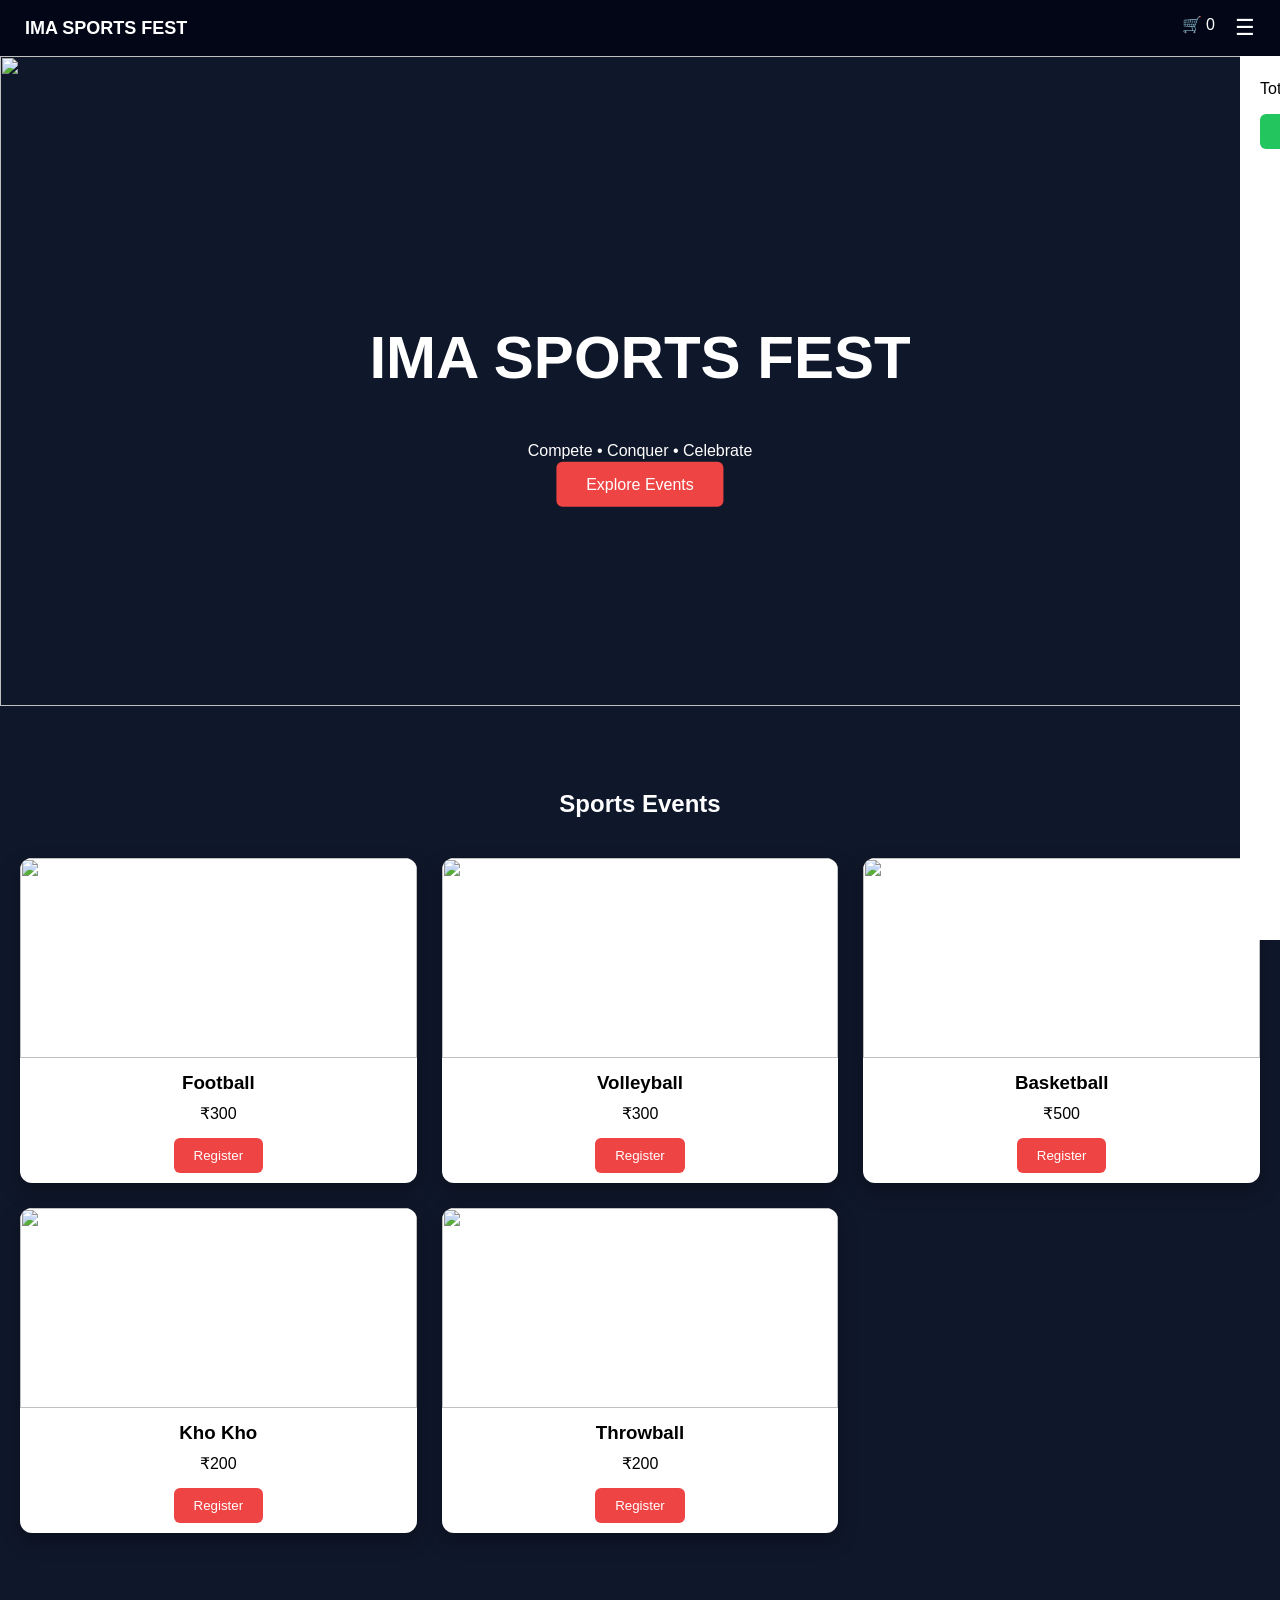
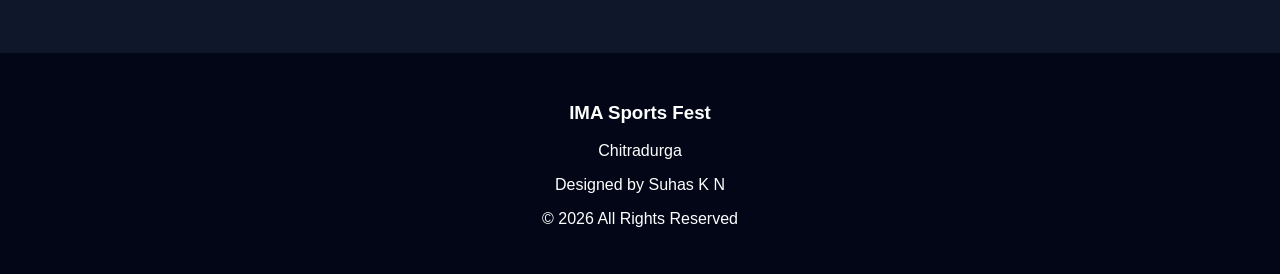
==== index.html @ e3b1edee "Update index.html" ====
<!DOCTYPE html>
<html lang="en">

<head>

<meta charset="UTF-8">
<meta name="viewport" content="width=device-width, initial-scale=1.0">

<title>IMA Sports Fest</title>

<link rel="stylesheet" href="style.css">

</head>

<body>

<!-- NAVBAR -->

<nav class="navbar">

<div class="logo">
IMA SPORTS FEST
</div>

<div class="nav-right">

<div class="cart" onclick="toggleCart()">
🛒 <span id="cart-count">0</span>
</div>

<div class="menu-btn" onclick="toggleMenu()">☰</div>

</div>

</nav>


<!-- MOBILE MENU -->

<div id="menu">

<a href="#">Home</a>
<a href="#events">Events</a>
<a href="#">Register</a>
<a href="#">Policies</a>

</div>


<!-- HERO SECTION -->

<section class="hero">

<img src="images/header.png">

<div class="hero-content">

<h1>IMA SPORTS FEST</h1>

<p>Compete • Conquer • Celebrate</p>

<a href="#events" class="hero-btn">Explore Events</a>

</div>

</section>


<!-- EVENTS SHOP -->

<section class="events" id="events">

<h2>Sports Events</h2>

<div class="event-grid">

<div class="card">

<img src="images/football.jpg">

<h3>Football</h3>

<p>₹300</p>

<button onclick="addToCart('Football',300)">Register</button>

</div>


<div class="card">

<img src="images/volleyball.jpg">

<h3>Volleyball</h3>

<p>₹300</p>

<button onclick="addToCart('Volleyball',300)">Register</button>

</div>


<div class="card">

<img src="images/basketball.jpg">

<h3>Basketball</h3>

<p>₹500</p>

<button onclick="addToCart('Basketball',500)">Register</button>

</div>


<div class="card">

<img src="images/khokho.jpg">

<h3>Kho Kho</h3>

<p>₹200</p>

<button onclick="addToCart('Kho Kho',200)">Register</button>

</div>


<div class="card">

<img src="images/throwball.jpg">

<h3>Throwball</h3>

<p>₹200</p>

<button onclick="addToCart('Throwball',200)">Register</button>

</div>

</div>

</section>



<!-- CART PANEL -->

<div id="cart-panel">

<h3>Your Registrations</h3>

<ul id="cart-items"></ul>

<p>Total: ₹<span id="total">0</span></p>

<button class="checkout">Proceed to Checkout</button>

</div>



<!-- FOOTER -->

<footer>

<h3>IMA Sports Fest</h3>

<p>Chitradurga</p>

<p>Designed by Suhas K N</p>

<p>© 2026 All Rights Reserved</p>

</footer>


<script src="script.js"></script>

</body>

</html>
---- style.css ----
body{
margin:0;
font-family:Arial;
background:#0f172a;
color:white;
}


/* NAVBAR */

.navbar{
display:flex;
justify-content:space-between;
align-items:center;
padding:15px 25px;
background:#020617;
position:sticky;
top:0;
z-index:1000;
}

.logo{
font-weight:bold;
font-size:18px;
}

.nav-right{
display:flex;
gap:20px;
}

.cart{
cursor:pointer;
}

.menu-btn{
cursor:pointer;
font-size:22px;
}



/* MENU */

#menu{
display:none;
flex-direction:column;
background:#020617;
}

#menu a{
padding:15px;
text-decoration:none;
color:white;
border-bottom:1px solid #1e293b;
}



/* HERO */

.hero{
position:relative;
text-align:center;
}

.hero img{
width:100%;
height:650px;
object-fit:cover;
}

.hero-content{
position:absolute;
top:50%;
left:50%;
transform:translate(-50%,-50%);
}

.hero-content h1{
font-size:60px;
}

.hero-btn{
background:#ef4444;
padding:14px 30px;
border-radius:6px;
color:white;
text-decoration:none;
}



/* EVENTS */

.events{
padding:60px 20px;
text-align:center;
}

.event-grid{
display:grid;
grid-template-columns:1fr;
gap:25px;
margin-top:40px;
}


/* CARD */

.card{
background:white;
color:black;
border-radius:12px;
overflow:hidden;
box-shadow:0 8px 20px rgba(0,0,0,0.3);
transition:0.3s;
}

.card:hover{
transform:scale(1.05);
}

.card img{
width:100%;
height:200px;
object-fit:cover;
}

.card h3{
margin:10px;
}

.card p{
margin:5px;
}

.card button{
margin:10px;
padding:10px 20px;
border:none;
background:#ef4444;
color:white;
border-radius:6px;
cursor:pointer;
}



/* CART PANEL */

#cart-panel{
position:fixed;
right:-300px;
top:0;
width:300px;
height:100%;
background:white;
color:black;
padding:20px;
transition:0.4s;
overflow:auto;
}

.checkout{
background:#22c55e;
border:none;
padding:10px;
width:100%;
color:white;
border-radius:6px;
}



/* FOOTER */

footer{
background:#020617;
padding:30px;
text-align:center;
margin-top:60px;
}



/* DESKTOP */

@media(min-width:768px){

.event-grid{
grid-template-columns:repeat(3,1fr);
}

}
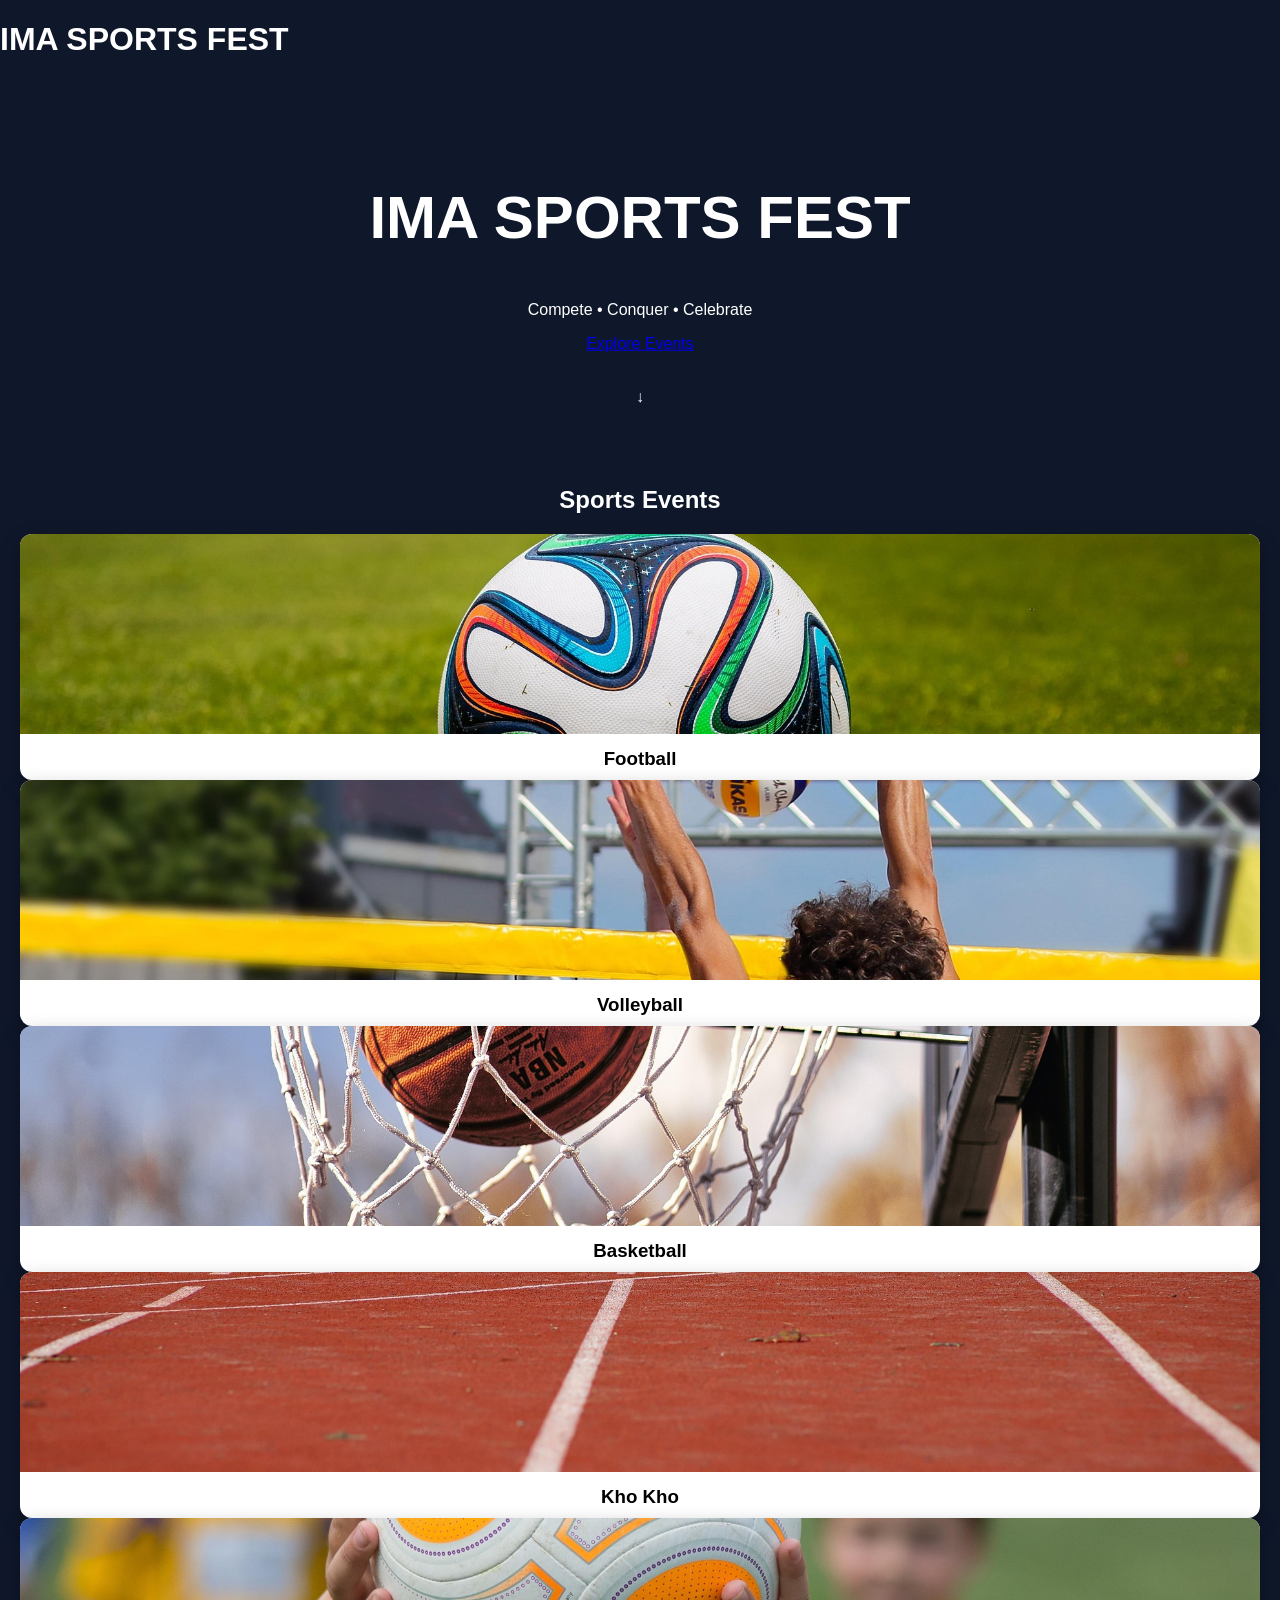
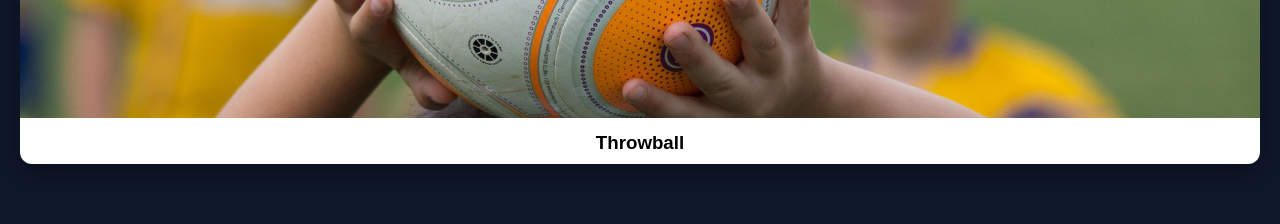
==== commit 00eaf1fd: "Update index.html" ====
--- a/index.html
+++ b/index.html
@@ -10,171 +10,97 @@
 
 <link rel="stylesheet" href="style.css">
 
+<link href="https://fonts.googleapis.com/css2?family=Poppins:wght@300;600;800&display=swap" rel="stylesheet">
+
 </head>
 
 <body>
 
-<!-- NAVBAR -->
+<!-- INTRO SCREEN -->
 
-<nav class="navbar">
-
-<div class="logo">
-IMA SPORTS FEST
+<div id="intro">
+<h1 class="intro-title">IMA SPORTS FEST</h1>
 </div>
 
-<div class="nav-right">
-
-<div class="cart" onclick="toggleCart()">
-🛒 <span id="cart-count">0</span>
-</div>
-
-<div class="menu-btn" onclick="toggleMenu()">☰</div>
-
-</div>
-
-</nav>
-
-
-<!-- MOBILE MENU -->
-
-<div id="menu">
-
-<a href="#">Home</a>
-<a href="#events">Events</a>
-<a href="#">Register</a>
-<a href="#">Policies</a>
-
-</div>
 
 
 <!-- HERO SECTION -->
 
 <section class="hero">
 
-<img src="images/header.png">
+<video autoplay muted loop class="video-bg">
+<source src="hero.MP4" type="video/mp4">
+</video>
+
+<div class="overlay"></div>
+
+<canvas id="particles"></canvas>
+
+
+
+<!-- HERO CONTENT -->
 
 <div class="hero-content">
 
-<h1>IMA SPORTS FEST</h1>
+<div class="glass">
 
-<p>Compete • Conquer • Celebrate</p>
+<h1 class="title spotlight-text">IMA SPORTS FEST</h1>
 
-<a href="#events" class="hero-btn">Explore Events</a>
+<p class="tagline">
+Compete • Conquer • Celebrate
+</p>
+
+<a href="#events" class="btn">
+Explore Events
+</a>
 
 </div>
+
+</div>
+
+<div class="scroll">↓</div>
 
 </section>
 
 
-<!-- EVENTS SHOP -->
 
-<section class="events" id="events">
+<!-- EVENTS -->
+
+<section id="events" class="events">
 
 <h2>Sports Events</h2>
 
-<div class="event-grid">
+<div class="cards">
 
 <div class="card">
-
-<img src="images/football.jpg">
-
+<img src="football.jpg">
 <h3>Football</h3>
-
-<p>₹300</p>
-
-<button onclick="addToCart('Football',300)">Register</button>
-
 </div>
 
+<div class="card">
+<img src="volleyball.jpg">
+<h3>Volleyball</h3>
+</div>
 
 <div class="card">
-
-<img src="images/volleyball.jpg">
-
-<h3>Volleyball</h3>
-
-<p>₹300</p>
-
-<button onclick="addToCart('Volleyball',300)">Register</button>
-
+<img src="basketball.jpg">
+<h3>Basketball</h3>
 </div>
 
+<div class="card">
+<img src="kho-kho.jpg">
+<h3>Kho Kho</h3>
+</div>
 
 <div class="card">
-
-<img src="images/basketball.jpg">
-
-<h3>Basketball</h3>
-
-<p>₹500</p>
-
-<button onclick="addToCart('Basketball',500)">Register</button>
-
-</div>
-
-
-<div class="card">
-
-<img src="images/khokho.jpg">
-
-<h3>Kho Kho</h3>
-
-<p>₹200</p>
-
-<button onclick="addToCart('Kho Kho',200)">Register</button>
-
-</div>
-
-
-<div class="card">
-
-<img src="images/throwball.jpg">
-
+<img src="throwball.jpg">
 <h3>Throwball</h3>
-
-<p>₹200</p>
-
-<button onclick="addToCart('Throwball',200)">Register</button>
-
 </div>
 
 </div>
 
 </section>
 
-
-
-<!-- CART PANEL -->
-
-<div id="cart-panel">
-
-<h3>Your Registrations</h3>
-
-<ul id="cart-items"></ul>
-
-<p>Total: ₹<span id="total">0</span></p>
-
-<button class="checkout">Proceed to Checkout</button>
-
-</div>
-
-
-
-<!-- FOOTER -->
-
-<footer>
-
-<h3>IMA Sports Fest</h3>
-
-<p>Chitradurga</p>
-
-<p>Designed by Suhas K N</p>
-
-<p>© 2026 All Rights Reserved</p>
-
-</footer>
-
-
 <script src="script.js"></script>
 
 </body>
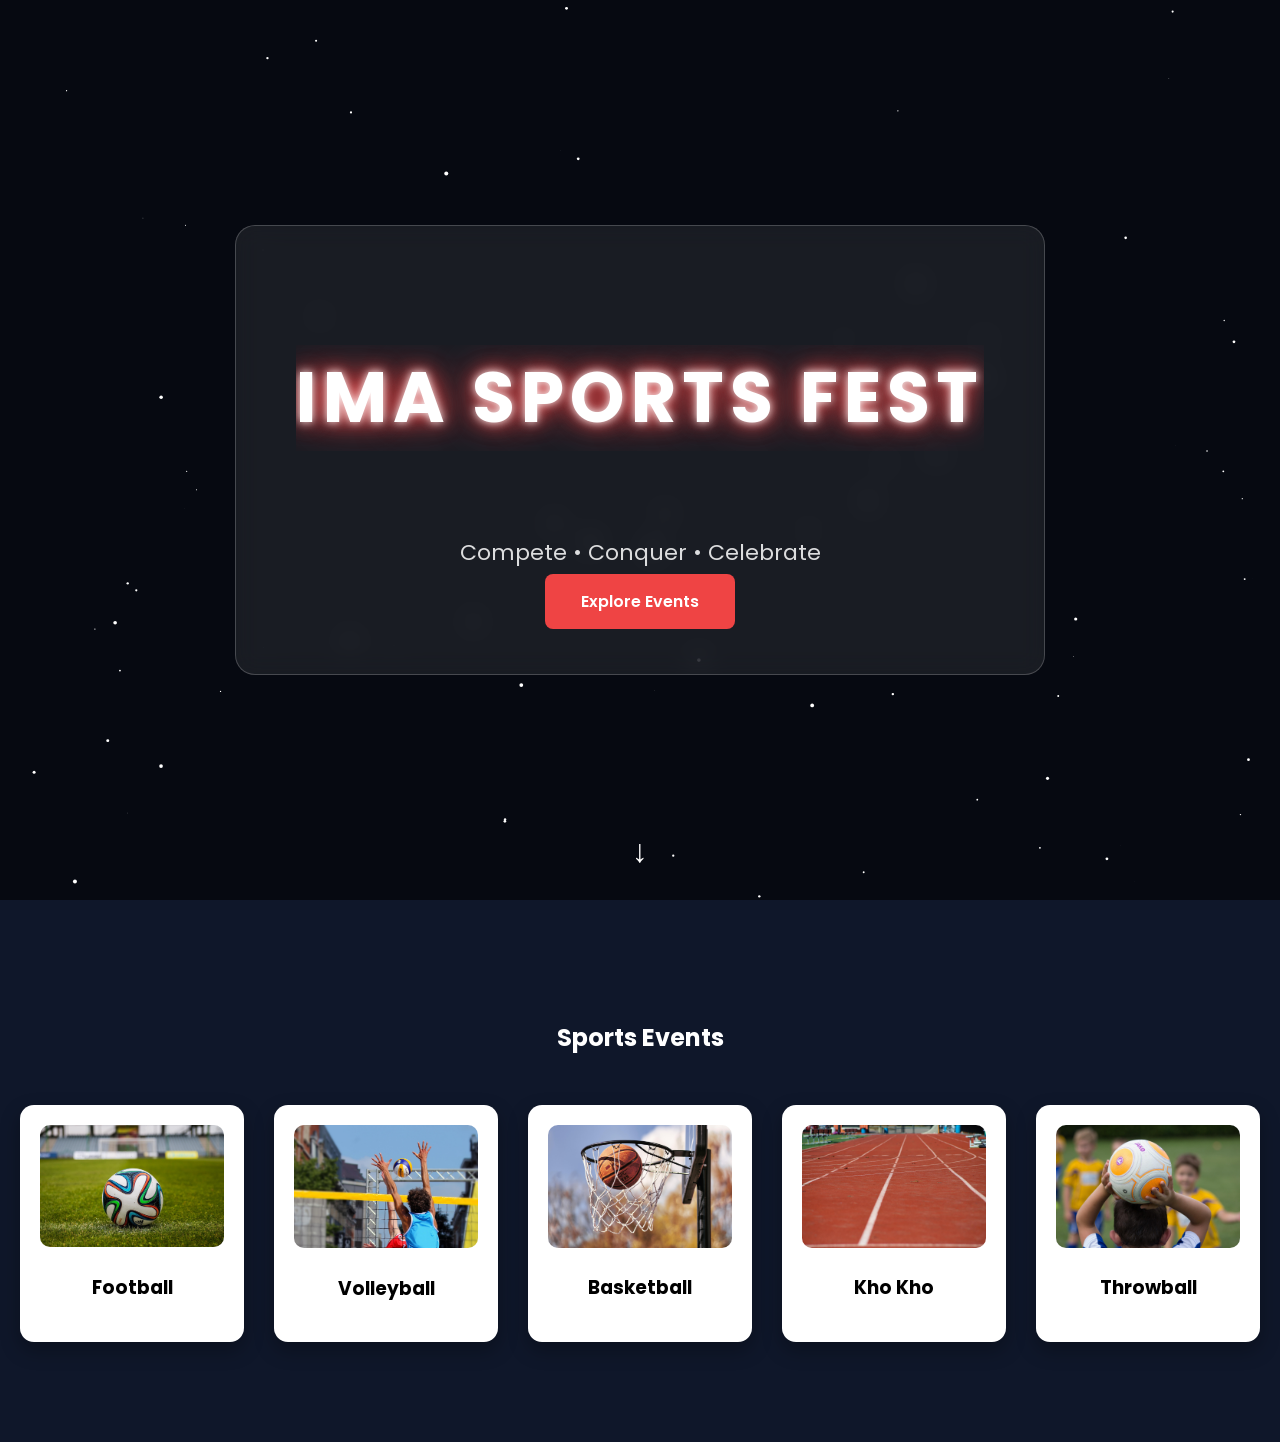
==== commit e693ed39: "Update index.html" ====
--- a/index.html
+++ b/index.html
@@ -10,7 +10,7 @@
 
 <link rel="stylesheet" href="style.css">
 
-<link href="https://fonts.googleapis.com/css2?family=Poppins:wght@300;600;800&display=swap" rel="stylesheet">
+<link href="https://fonts.googleapis.com/css2?family=Poppins:wght@300;500;700&display=swap" rel="stylesheet">
 
 </head>
 
@@ -28,8 +28,8 @@
 
 <section class="hero">
 
-<video autoplay muted loop class="video-bg">
-<source src="hero.MP4" type="video/mp4">
+<video autoplay muted loop playsinline class="video-bg">
+<source src="hero.mp4" type="video/mp4">
 </video>
 
 <div class="overlay"></div>
@@ -38,13 +38,13 @@
 
 
 
-<!-- HERO CONTENT -->
-
 <div class="hero-content">
 
 <div class="glass">
 
-<h1 class="title spotlight-text">IMA SPORTS FEST</h1>
+<h1 class="title spotlight-text">
+IMA SPORTS FEST
+</h1>
 
 <p class="tagline">
 Compete • Conquer • Celebrate
--- a/style.css
+++ b/style.css
@@ -1,58 +1,40 @@
 body{
 margin:0;
-font-family:Arial;
+font-family:Poppins;
 background:#0f172a;
 color:white;
-}
-
-
-/* NAVBAR */
-
-.navbar{
+overflow-x:hidden;
+}
+
+
+
+/* INTRO SCREEN */
+
+#intro{
+position:fixed;
+width:100%;
+height:100%;
+background:black;
 display:flex;
-justify-content:space-between;
+justify-content:center;
 align-items:center;
-padding:15px 25px;
-background:#020617;
-position:sticky;
-top:0;
-z-index:1000;
-}
-
-.logo{
-font-weight:bold;
-font-size:18px;
-}
-
-.nav-right{
-display:flex;
-gap:20px;
-}
-
-.cart{
-cursor:pointer;
-}
-
-.menu-btn{
-cursor:pointer;
-font-size:22px;
-}
-
-
-
-/* MENU */
-
-#menu{
-display:none;
-flex-direction:column;
-background:#020617;
-}
-
-#menu a{
-padding:15px;
-text-decoration:none;
-color:white;
-border-bottom:1px solid #1e293b;
+z-index:9999;
+animation:fadeOut 1s ease 3s forwards;
+}
+
+.intro-title{
+font-size:60px;
+letter-spacing:6px;
+animation:zoom 2s ease;
+}
+
+@keyframes zoom{
+0%{opacity:0;transform:scale(0.5);}
+100%{opacity:1;transform:scale(1);}
+}
+
+@keyframes fadeOut{
+to{opacity:0;visibility:hidden;}
 }
 
 
@@ -61,32 +43,147 @@
 
 .hero{
 position:relative;
+height:100vh;
+display:flex;
+align-items:center;
+justify-content:center;
 text-align:center;
-}
-
-.hero img{
-width:100%;
-height:650px;
+overflow:hidden;
+}
+
+.video-bg{
+position:absolute;
+top:0;
+left:0;
+width:100%;
+height:100%;
 object-fit:cover;
-}
-
-.hero-content{
-position:absolute;
-top:50%;
-left:50%;
-transform:translate(-50%,-50%);
-}
-
-.hero-content h1{
-font-size:60px;
-}
-
-.hero-btn{
+z-index:-3;
+}
+
+.overlay{
+position:absolute;
+width:100%;
+height:100%;
+background:rgba(0,0,0,0.6);
+z-index:-2;
+}
+
+
+
+/* PARTICLES */
+
+#particles{
+position:absolute;
+width:100%;
+height:100%;
+z-index:-1;
+}
+
+
+
+/* GLASS PANEL */
+
+.glass{
+backdrop-filter:blur(12px);
+background:rgba(255,255,255,0.08);
+border-radius:20px;
+padding:60px;
+border:1px solid rgba(255,255,255,0.2);
+}
+
+
+
+/* TITLE */
+
+.title{
+font-size:70px;
+letter-spacing:6px;
+}
+
+
+
+/* SPOTLIGHT EFFECT */
+
+.spotlight-text{
+position:relative;
+display:inline-block;
+text-shadow:
+0 0 10px #fff,
+0 0 20px #ef4444,
+0 0 40px #ef4444;
+overflow:hidden;
+}
+
+.spotlight-text::after{
+
+content:"";
+position:absolute;
+top:0;
+left:-75%;
+width:50%;
+height:100%;
+
+background:linear-gradient(
+120deg,
+transparent,
+rgba(255,255,255,0.8),
+transparent
+);
+
+animation:spotlightMove 4s infinite;
+
+}
+
+@keyframes spotlightMove{
+0%{left:-75%;}
+100%{left:125%;}
+}
+
+
+
+/* TAGLINE */
+
+.tagline{
+font-size:22px;
+margin:20px 0;
+opacity:0.85;
+}
+
+
+
+/* BUTTON */
+
+.btn{
 background:#ef4444;
-padding:14px 30px;
-border-radius:6px;
+padding:16px 36px;
+border-radius:8px;
 color:white;
 text-decoration:none;
+font-weight:600;
+transition:0.3s;
+}
+
+.btn:hover{
+background:#dc2626;
+transform:scale(1.05);
+}
+
+
+
+/* SCROLL */
+
+.scroll{
+position:absolute;
+bottom:25px;
+font-size:32px;
+animation:float 2s infinite;
+}
+
+@keyframes float{
+0%{transform:translateY(0)}
+50%{transform:translateY(10px)}
+100%{transform:translateY(0)}
 }
 
 
@@ -94,16 +191,17 @@
 /* EVENTS */
 
 .events{
-padding:60px 20px;
+padding:100px 20px;
 text-align:center;
 }
 
-.event-grid{
+.cards{
 display:grid;
-grid-template-columns:1fr;
-gap:25px;
-margin-top:40px;
-}
+grid-template-columns:repeat(auto-fit,minmax(200px,1fr));
+gap:30px;
+margin-top:50px;
+}
+
 
 
 /* CARD */
@@ -111,85 +209,36 @@
 .card{
 background:white;
 color:black;
-border-radius:12px;
-overflow:hidden;
+border-radius:14px;
+padding:20px;
 box-shadow:0 8px 20px rgba(0,0,0,0.3);
-transition:0.3s;
-}
-
-.card:hover{
-transform:scale(1.05);
+transform:translateY(40px);
+opacity:0;
+transition:0.6s;
 }
 
 .card img{
 width:100%;
-height:200px;
-object-fit:cover;
-}
-
-.card h3{
-margin:10px;
-}
-
-.card p{
-margin:5px;
-}
-
-.card button{
-margin:10px;
-padding:10px 20px;
-border:none;
-background:#ef4444;
-color:white;
-border-radius:6px;
-cursor:pointer;
-}
-
-
-
-/* CART PANEL */
-
-#cart-panel{
-position:fixed;
-right:-300px;
-top:0;
-width:300px;
-height:100%;
-background:white;
-color:black;
-padding:20px;
-transition:0.4s;
-overflow:auto;
-}
-
-.checkout{
-background:#22c55e;
-border:none;
-padding:10px;
-width:100%;
-color:white;
-border-radius:6px;
-}
-
-
-
-/* FOOTER */
-
-footer{
-background:#020617;
+border-radius:10px;
+}
+
+.card.show{
+transform:translateY(0);
+opacity:1;
+}
+
+
+
+/* MOBILE */
+
+@media(max-width:768px){
+
+.title{
+font-size:40px;
+}
+
+.glass{
 padding:30px;
-text-align:center;
-margin-top:60px;
-}
-
-
-
-/* DESKTOP */
-
-@media(min-width:768px){
-
-.event-grid{
-grid-template-columns:repeat(3,1fr);
-}
-
-}
+}
+
+}
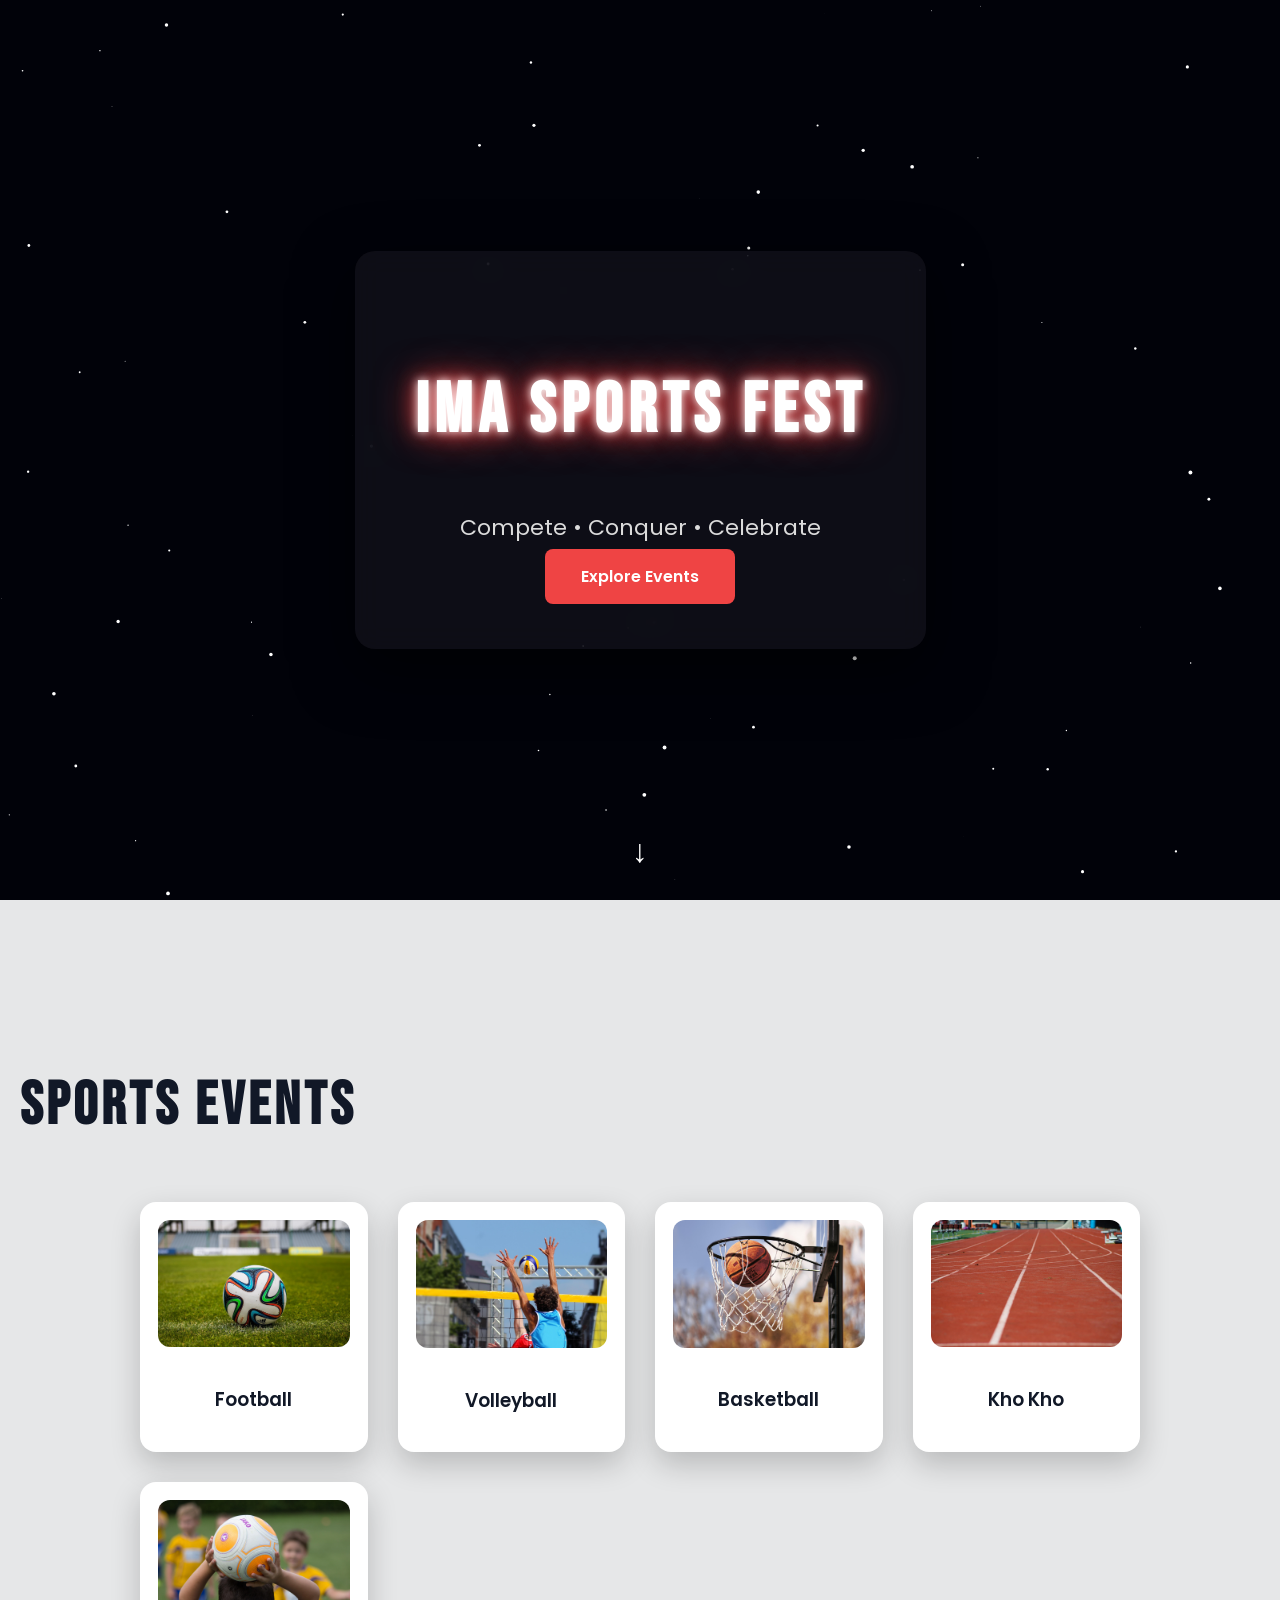
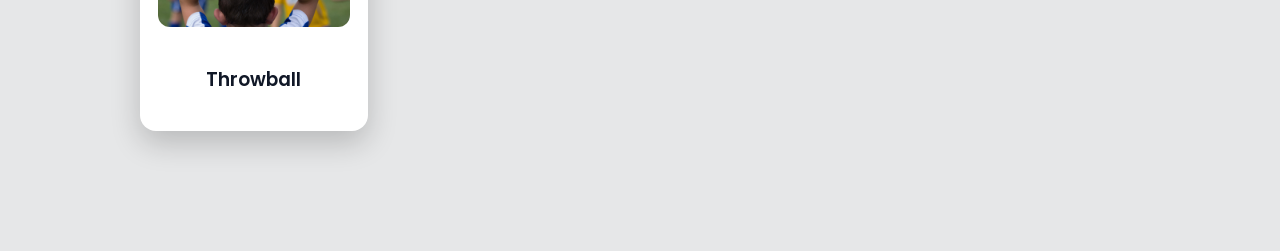
==== commit 8de40e82: "Update index.html" ====
--- a/index.html
+++ b/index.html
@@ -10,11 +10,13 @@
 
 <link rel="stylesheet" href="style.css">
 
-<link href="https://fonts.googleapis.com/css2?family=Poppins:wght@300;500;700&display=swap" rel="stylesheet">
+<link href="https://fonts.googleapis.com/css2?family=Bebas+Neue&family=Poppins:wght@300;400;600&display=swap" rel="stylesheet">
 
 </head>
 
 <body>
+
+
 
 <!-- INTRO SCREEN -->
 
@@ -35,7 +37,6 @@
 <div class="overlay"></div>
 
 <canvas id="particles"></canvas>
-
 
 
 <div class="hero-content">
@@ -64,7 +65,7 @@
 
 
 
-<!-- EVENTS -->
+<!-- EVENTS SECTION -->
 
 <section id="events" class="events">
 
@@ -101,8 +102,8 @@
 
 </section>
 
+
 <script src="script.js"></script>
 
 </body>
-
 </html>
--- a/style.css
+++ b/style.css
@@ -1,14 +1,14 @@
 body{
 margin:0;
-font-family:Poppins;
-background:#0f172a;
+font-family:'Poppins',sans-serif;
 color:white;
 overflow-x:hidden;
-}
-
-
-
-/* INTRO SCREEN */
+background:#020617;
+}
+
+
+
+/* INTRO */
 
 #intro{
 position:fixed;
@@ -23,14 +23,9 @@
 }
 
 .intro-title{
+font-family:'Bebas Neue',sans-serif;
 font-size:60px;
 letter-spacing:6px;
-animation:zoom 2s ease;
-}
-
-@keyframes zoom{
-0%{opacity:0;transform:scale(0.5);}
-100%{opacity:1;transform:scale(1);}
 }
 
 @keyframes fadeOut{
@@ -85,11 +80,11 @@
 /* GLASS PANEL */
 
 .glass{
-backdrop-filter:blur(12px);
-background:rgba(255,255,255,0.08);
+backdrop-filter:blur(14px);
+background:rgba(20,20,30,0.65);
 border-radius:20px;
 padding:60px;
-border:1px solid rgba(255,255,255,0.2);
+box-shadow:0 20px 60px rgba(0,0,0,0.6);
 }
 
 
@@ -97,47 +92,20 @@
 /* TITLE */
 
 .title{
+font-family:'Bebas Neue',sans-serif;
 font-size:70px;
 letter-spacing:6px;
 }
 
 
 
-/* SPOTLIGHT EFFECT */
+/* GLOW EFFECT */
 
 .spotlight-text{
-position:relative;
-display:inline-block;
 text-shadow:
 0 0 10px #fff,
 0 0 20px #ef4444,
 0 0 40px #ef4444;
-overflow:hidden;
-}
-
-.spotlight-text::after{
-
-content:"";
-position:absolute;
-top:0;
-left:-75%;
-width:50%;
-height:100%;
-
-background:linear-gradient(
-120deg,
-transparent,
-rgba(255,255,255,0.8),
-transparent
-);
-
-animation:spotlightMove 4s infinite;
-
-}
-
-@keyframes spotlightMove{
-0%{left:-75%;}
-100%{left:125%;}
 }
 
 
@@ -171,7 +139,7 @@
 
 
 
-/* SCROLL */
+/* SCROLL ARROW */
 
 .scroll{
 position:absolute;
@@ -188,43 +156,118 @@
 
 
 
-/* EVENTS */
+/* EVENTS SECTION */
 
 .events{
-padding:100px 20px;
+
+padding:120px 20px;
+
+background-image:url("https://images.unsplash.com/photo-1617957743098-c9d2e0c9a6e0");
+
+background-size:cover;
+background-position:center;
+
+color:#111827;
+position:relative;
+
+}
+
+.events::before{
+
+content:"";
+
+position:absolute;
+
+top:0;
+left:0;
+
+width:100%;
+height:100%;
+
+background:rgba(255,255,255,0.9);
+
+z-index:0;
+
+}
+
+.events h2{
+
+position:relative;
+
+font-family:'Bebas Neue',sans-serif;
+
+font-size:60px;
+
+letter-spacing:4px;
+
+margin-bottom:60px;
+
+z-index:1;
+
+}
+
+
+
+/* CARDS */
+
+.cards{
+
+display:grid;
+
+grid-template-columns:repeat(auto-fit,minmax(220px,1fr));
+
+gap:30px;
+
+max-width:1000px;
+
+margin:auto;
+
+position:relative;
+
+z-index:1;
+
+}
+
+.card{
+
+background:white;
+
+border-radius:16px;
+
+padding:18px;
+
+box-shadow:0 12px 30px rgba(0,0,0,0.2);
+
+transition:0.4s;
+
 text-align:center;
-}
-
-.cards{
-display:grid;
-grid-template-columns:repeat(auto-fit,minmax(200px,1fr));
-gap:30px;
-margin-top:50px;
-}
-
-
-
-/* CARD */
-
-.card{
-background:white;
-color:black;
-border-radius:14px;
-padding:20px;
-box-shadow:0 8px 20px rgba(0,0,0,0.3);
-transform:translateY(40px);
-opacity:0;
-transition:0.6s;
+
 }
 
 .card img{
-width:100%;
-border-radius:10px;
-}
-
-.card.show{
-transform:translateY(0);
-opacity:1;
+
+width:100%;
+
+border-radius:12px;
+
+margin-bottom:12px;
+
+}
+
+.card h3{
+
+font-weight:600;
+
+color:#111827;
+
+}
+
+.card:hover{
+
+transform:translateY(-10px) scale(1.05);
+
+box-shadow:0 20px 40px rgba(0,0,0,0.25);
+
 }
 
 
@@ -241,4 +284,8 @@
 padding:30px;
 }
 
-}
+.events h2{
+font-size:42px;
+}
+
+}
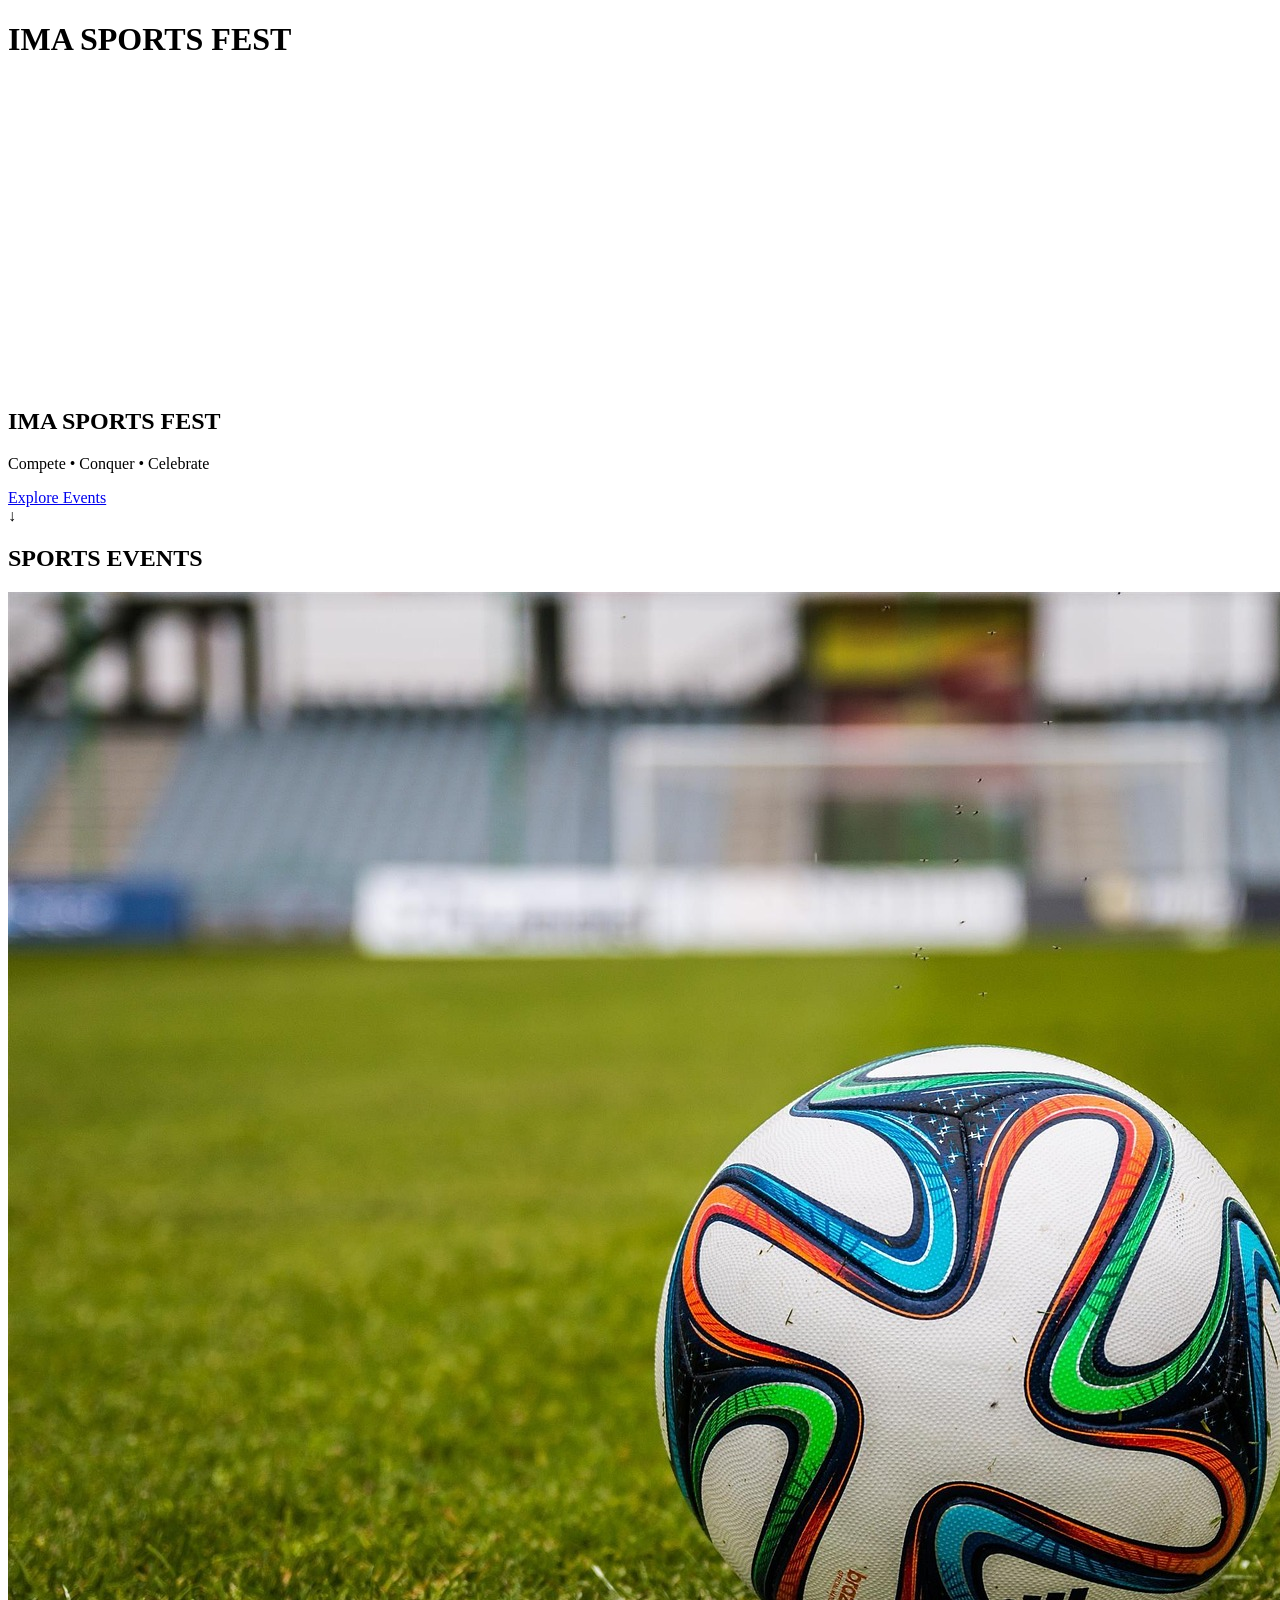
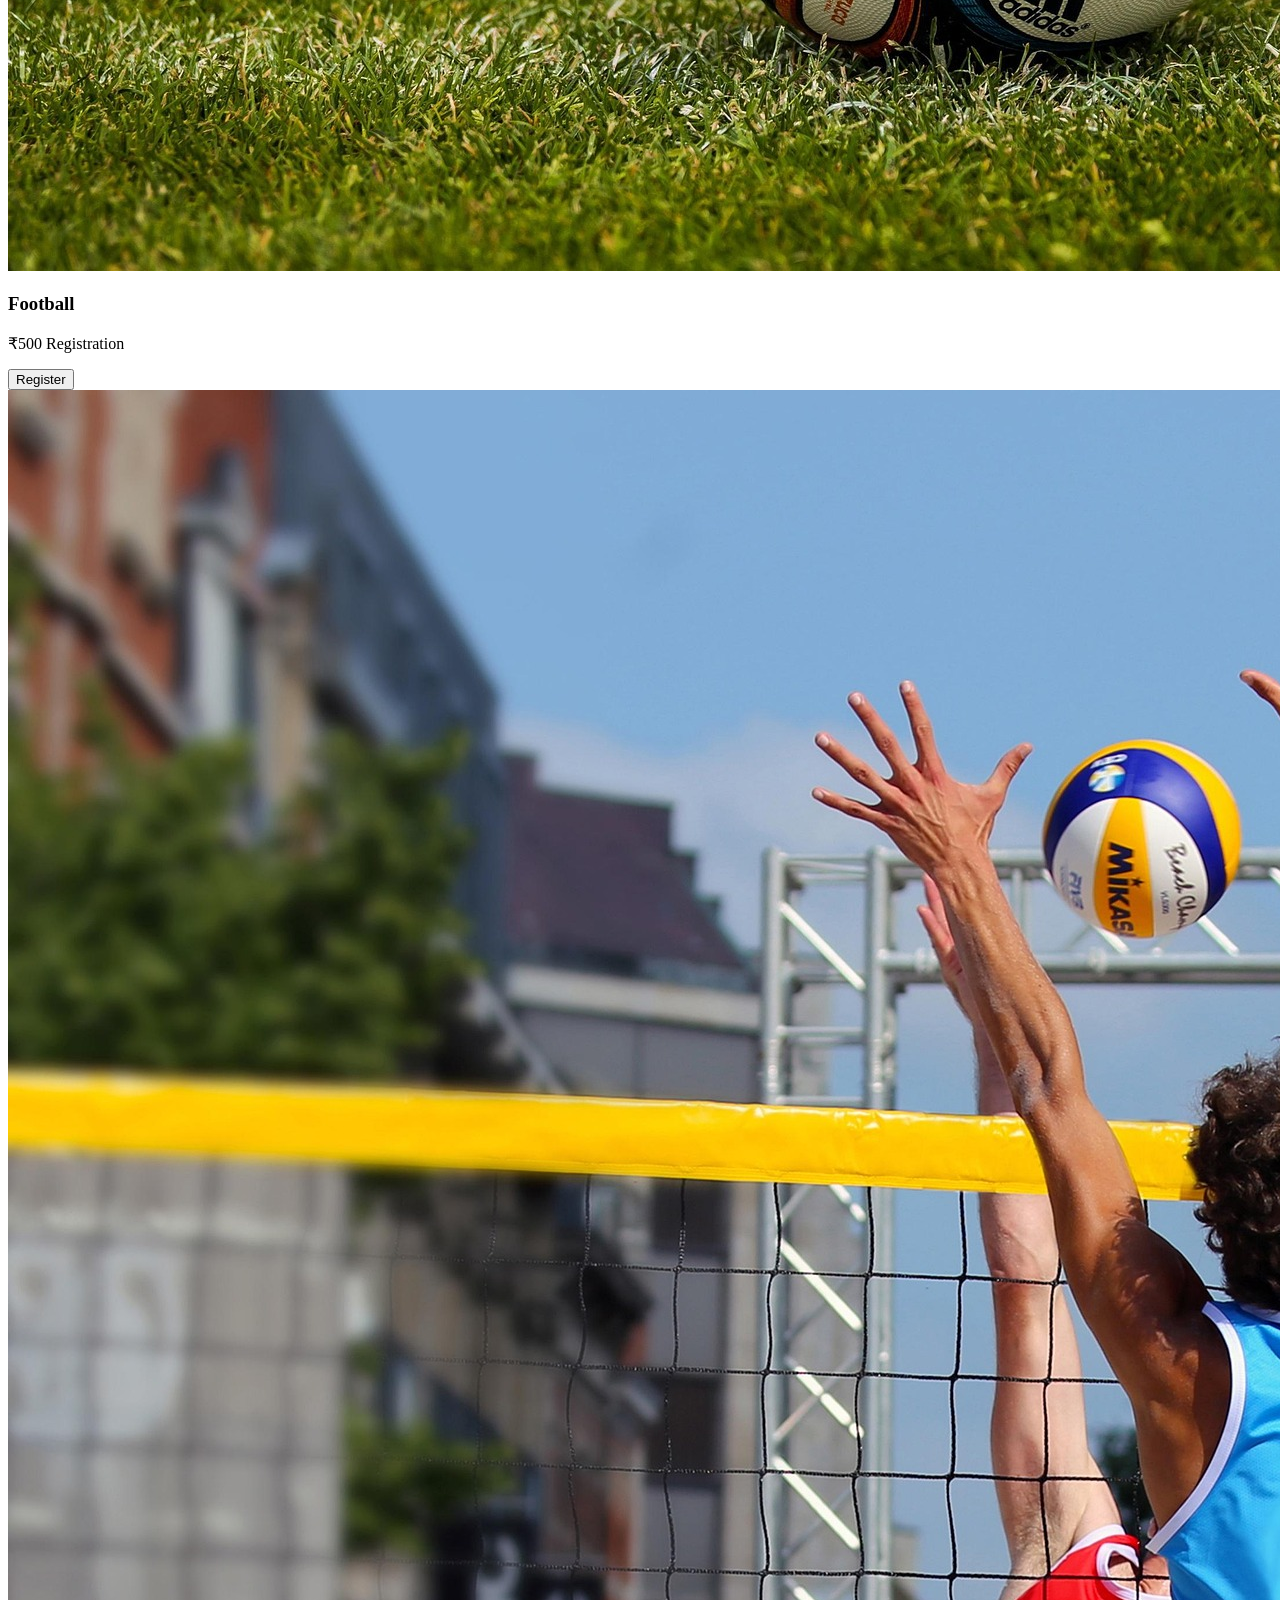
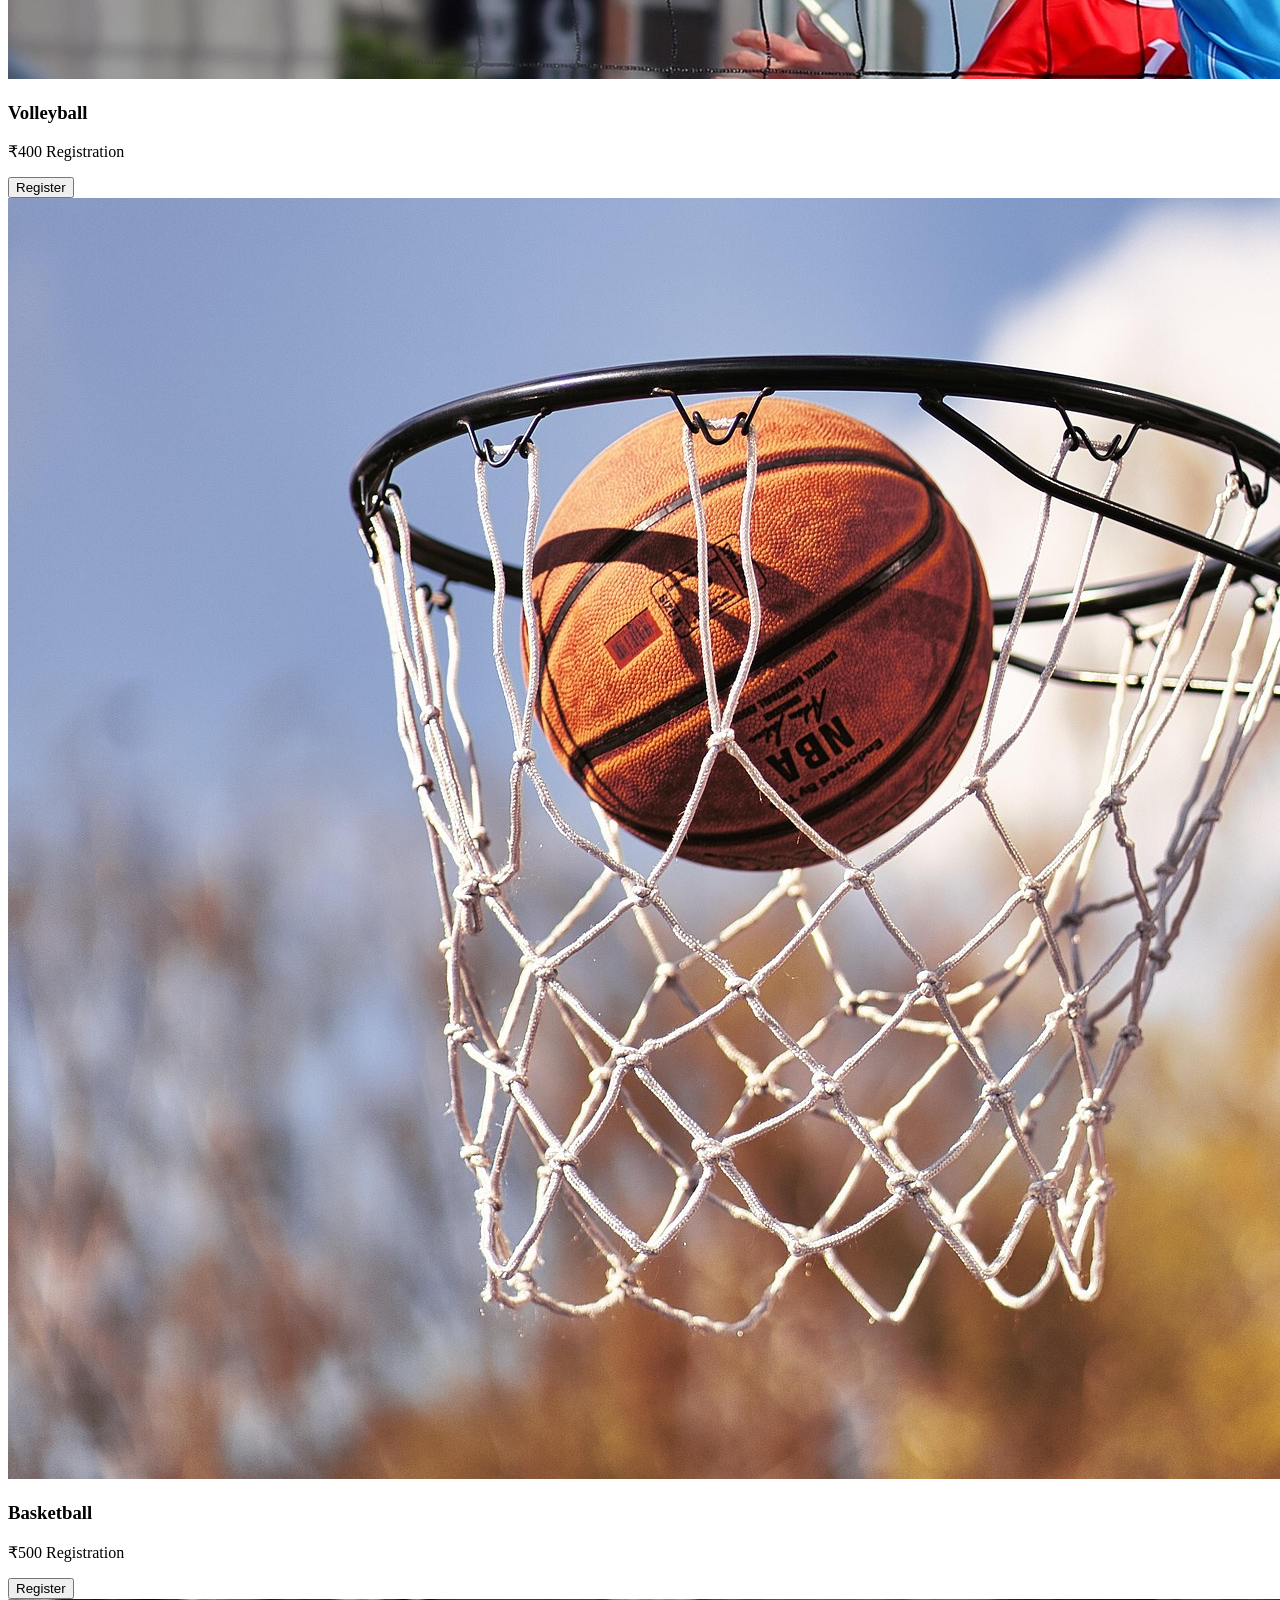
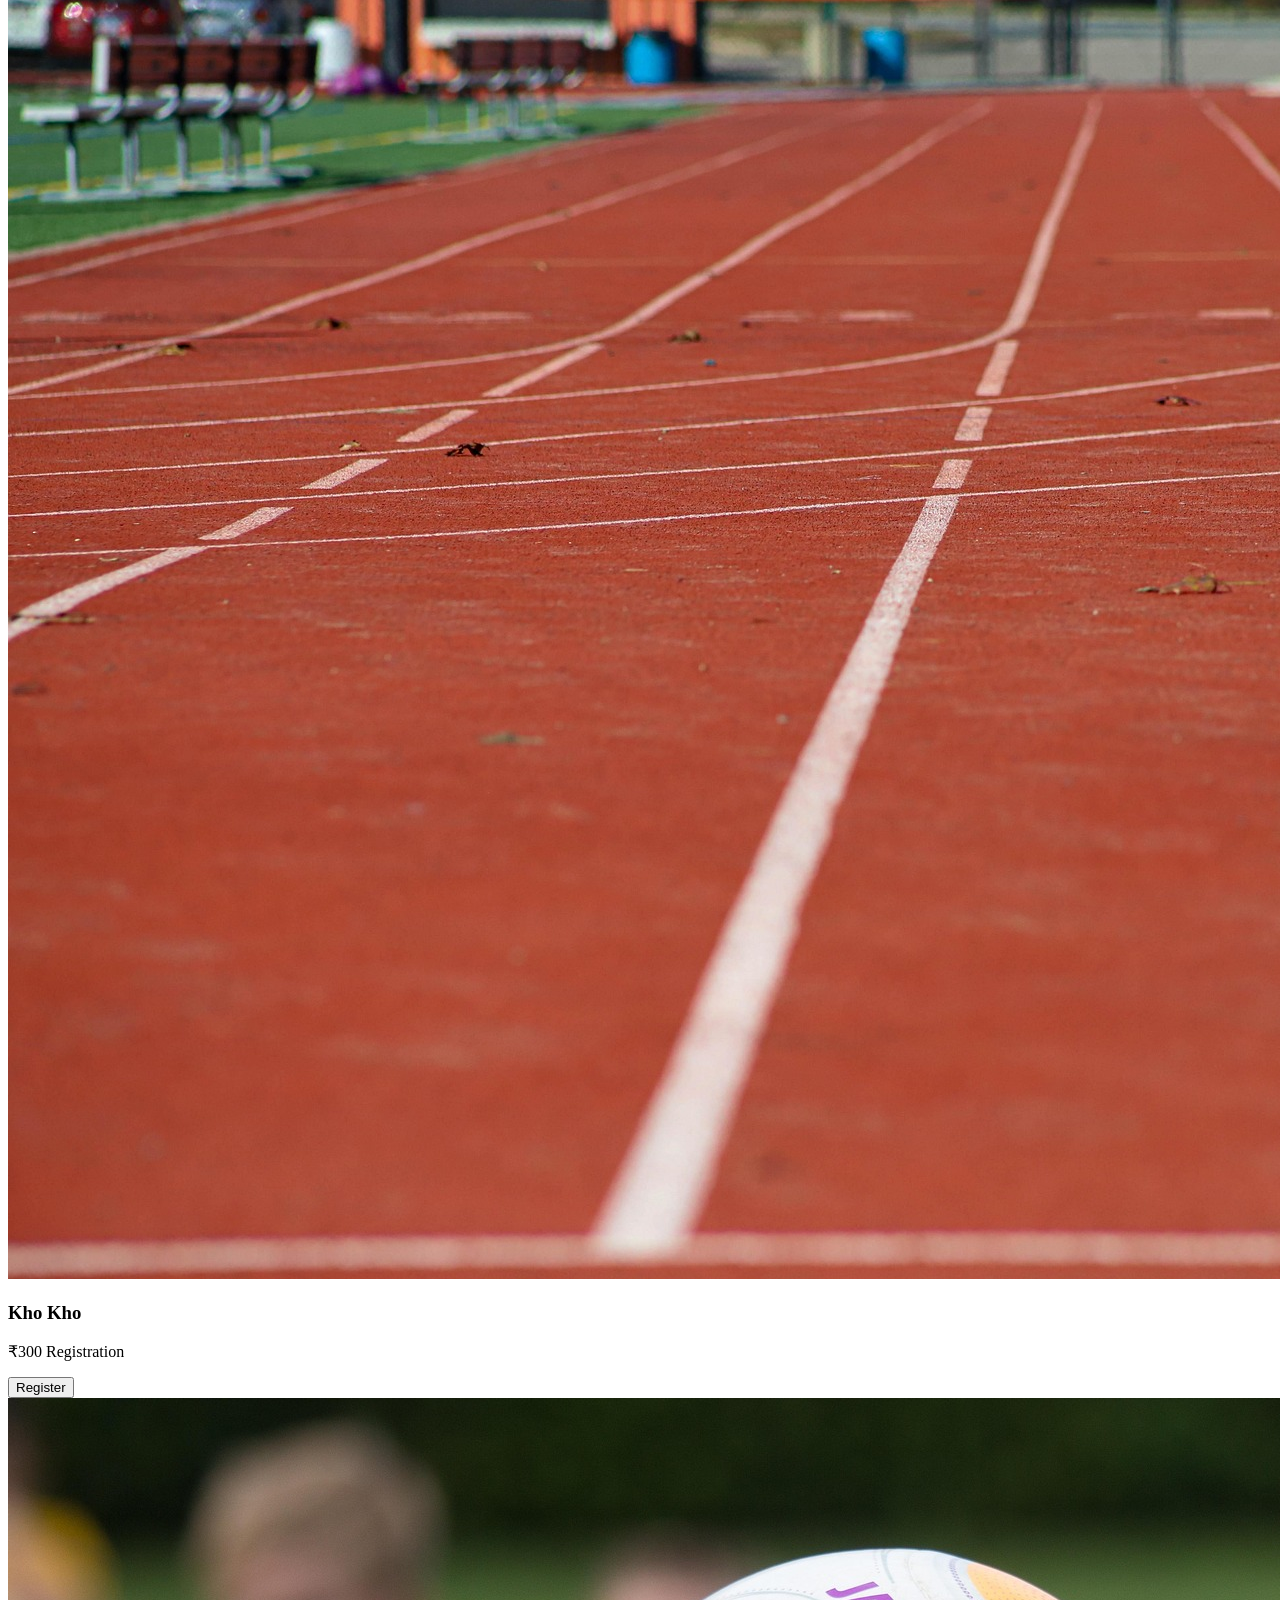
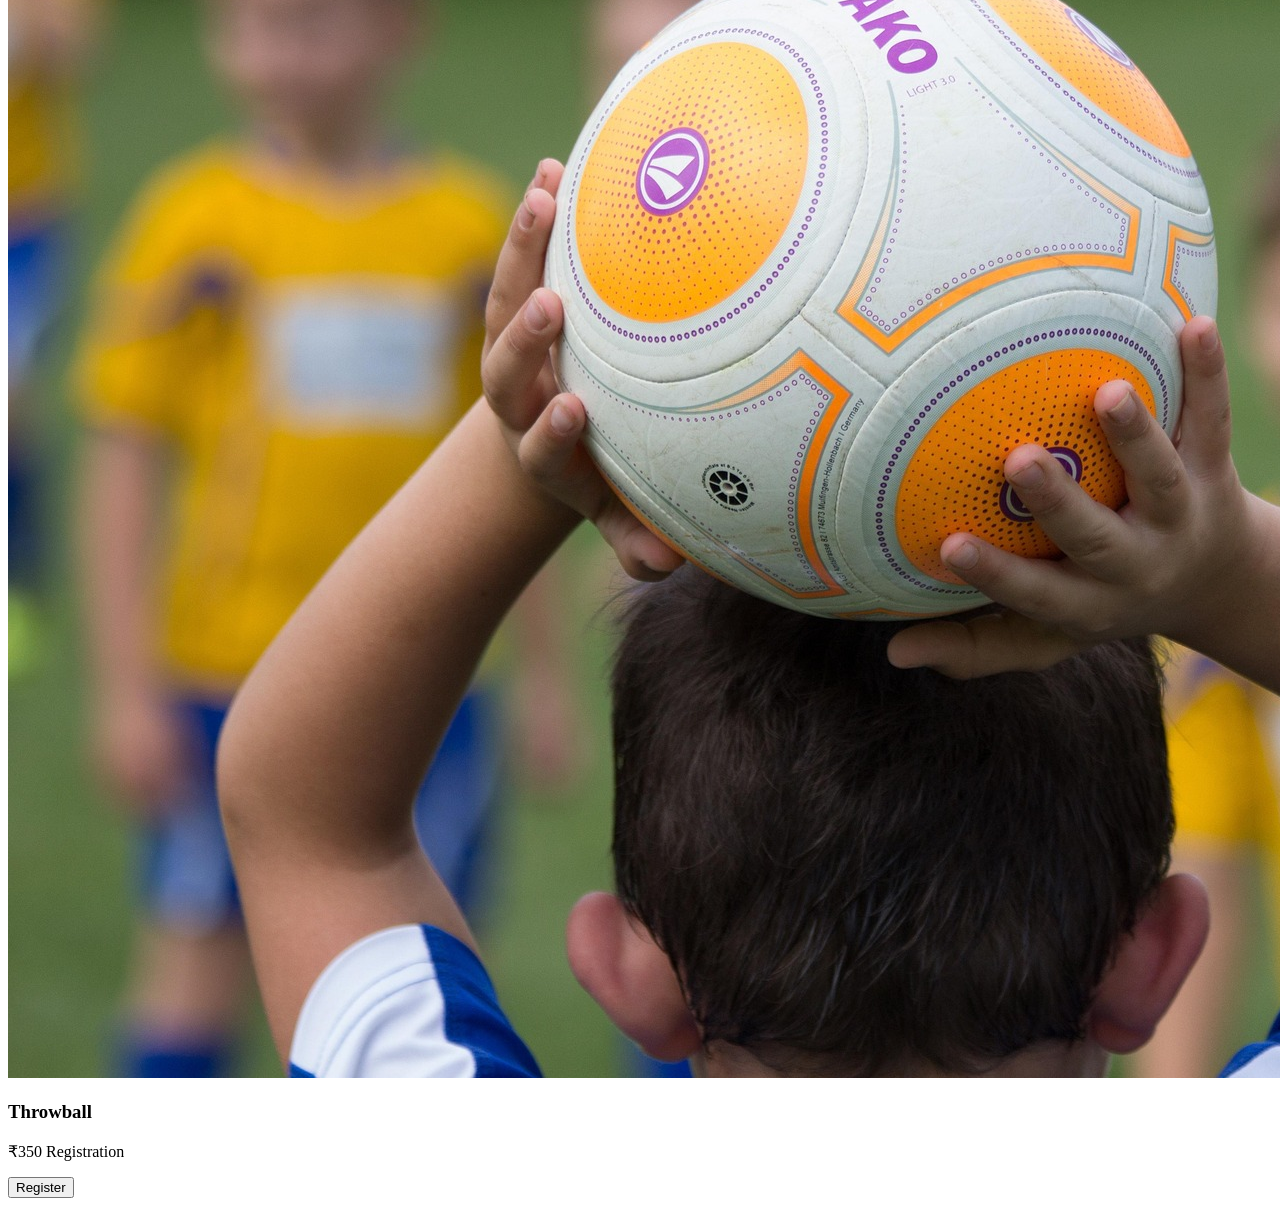
==== commit 4d978c5f: "Update index.html" ====
--- a/index.html
+++ b/index.html
@@ -17,13 +17,11 @@
 <body>
 
 
-
 <!-- INTRO SCREEN -->
 
 <div id="intro">
 <h1 class="intro-title">IMA SPORTS FEST</h1>
 </div>
-
 
 
 <!-- HERO SECTION -->
@@ -69,34 +67,93 @@
 
 <section id="events" class="events">
 
-<h2>Sports Events</h2>
+<h2>SPORTS EVENTS</h2>
 
-<div class="cards">
+<div class="events-grid">
 
-<div class="card">
+
+<div class="event-card">
+
 <img src="football.jpg">
+
+<div class="event-info">
 <h3>Football</h3>
+<p class="price">₹500 Registration</p>
+
+<button class="register-btn">
+Register
+</button>
 </div>
 
-<div class="card">
-<img src="volleyball.jpg">
-<h3>Volleyball</h3>
 </div>
 
-<div class="card">
-<img src="basketball.jpg">
-<h3>Basketball</h3>
+
+<div class="event-card">
+
+<img src="volleyball.jpg">
+
+<div class="event-info">
+<h3>Volleyball</h3>
+<p class="price">₹400 Registration</p>
+
+<button class="register-btn">
+Register
+</button>
 </div>
 
-<div class="card">
-<img src="kho-kho.jpg">
-<h3>Kho Kho</h3>
 </div>
 
-<div class="card">
+
+
+<div class="event-card">
+
+<img src="basketball.jpg">
+
+<div class="event-info">
+<h3>Basketball</h3>
+<p class="price">₹500 Registration</p>
+
+<button class="register-btn">
+Register
+</button>
+</div>
+
+</div>
+
+
+
+<div class="event-card">
+
+<img src="kho-kho.jpg">
+
+<div class="event-info">
+<h3>Kho Kho</h3>
+<p class="price">₹300 Registration</p>
+
+<button class="register-btn">
+Register
+</button>
+</div>
+
+</div>
+
+
+
+<div class="event-card">
+
 <img src="throwball.jpg">
+
+<div class="event-info">
 <h3>Throwball</h3>
+<p class="price">₹350 Registration</p>
+
+<button class="register-btn">
+Register
+</button>
 </div>
+
+</div>
+
 
 </div>
 
@@ -106,4 +163,5 @@
 <script src="script.js"></script>
 
 </body>
+
 </html>
--- a/style.css
+++ b/style.css
@@ -1,291 +1,109 @@
-body{
-margin:0;
-font-family:'Poppins',sans-serif;
-color:white;
-overflow-x:hidden;
-background:#020617;
-}
+<!DOCTYPE html>
+<html lang="en">
+
+<head>
+
+<meta charset="UTF-8">
+<meta name="viewport" content="width=device-width, initial-scale=1.0">
+
+<title>IMA Sports Fest</title>
+
+<link rel="stylesheet" href="style.css">
+
+<link href="https://fonts.googleapis.com/css2?family=Bebas+Neue&family=Poppins:wght@300;400;600&display=swap" rel="stylesheet">
+
+</head>
+
+<body>
 
 
 
-/* INTRO */
+<!-- INTRO SCREEN -->
 
-#intro{
-position:fixed;
-width:100%;
-height:100%;
-background:black;
-display:flex;
-justify-content:center;
-align-items:center;
-z-index:9999;
-animation:fadeOut 1s ease 3s forwards;
-}
-
-.intro-title{
-font-family:'Bebas Neue',sans-serif;
-font-size:60px;
-letter-spacing:6px;
-}
-
-@keyframes fadeOut{
-to{opacity:0;visibility:hidden;}
-}
+<div id="intro">
+<h1 class="intro-title">IMA SPORTS FEST</h1>
+</div>
 
 
 
-/* HERO */
+<!-- HERO SECTION -->
 
-.hero{
-position:relative;
-height:100vh;
-display:flex;
-align-items:center;
-justify-content:center;
-text-align:center;
-overflow:hidden;
-}
+<section class="hero">
 
-.video-bg{
-position:absolute;
-top:0;
-left:0;
-width:100%;
-height:100%;
-object-fit:cover;
-z-index:-3;
-}
+<video autoplay muted loop playsinline class="video-bg">
+<source src="hero.mp4" type="video/mp4">
+</video>
 
-.overlay{
-position:absolute;
-width:100%;
-height:100%;
-background:rgba(0,0,0,0.6);
-z-index:-2;
-}
+<div class="overlay"></div>
+
+<canvas id="particles"></canvas>
+
+
+<div class="hero-content">
+
+<div class="glass">
+
+<h1 class="title spotlight-text">
+IMA SPORTS FEST
+</h1>
+
+<p class="tagline">
+Compete • Conquer • Celebrate
+</p>
+
+<a href="#events" class="btn">
+Explore Events
+</a>
+
+</div>
+
+</div>
+
+<div class="scroll">↓</div>
+
+</section>
 
 
 
-/* PARTICLES */
+<!-- EVENTS SECTION -->
 
-#particles{
-position:absolute;
-width:100%;
-height:100%;
-z-index:-1;
-}
+<section id="events" class="events">
+
+<h2>Sports Events</h2>
+
+<div class="cards">
+
+<div class="card">
+<img src="football.jpg">
+<h3>Football</h3>
+</div>
+
+<div class="card">
+<img src="volleyball.jpg">
+<h3>Volleyball</h3>
+</div>
+
+<div class="card">
+<img src="basketball.jpg">
+<h3>Basketball</h3>
+</div>
+
+<div class="card">
+<img src="kho-kho.jpg">
+<h3>Kho Kho</h3>
+</div>
+
+<div class="card">
+<img src="throwball.jpg">
+<h3>Throwball</h3>
+</div>
+
+</div>
+
+</section>
 
 
+<script src="script.js"></script>
 
-/* GLASS PANEL */
-
-.glass{
-backdrop-filter:blur(14px);
-background:rgba(20,20,30,0.65);
-border-radius:20px;
-padding:60px;
-box-shadow:0 20px 60px rgba(0,0,0,0.6);
-}
-
-
-
-/* TITLE */
-
-.title{
-font-family:'Bebas Neue',sans-serif;
-font-size:70px;
-letter-spacing:6px;
-}
-
-
-
-/* GLOW EFFECT */
-
-.spotlight-text{
-text-shadow:
-0 0 10px #fff,
-0 0 20px #ef4444,
-0 0 40px #ef4444;
-}
-
-
-
-/* TAGLINE */
-
-.tagline{
-font-size:22px;
-margin:20px 0;
-opacity:0.85;
-}
-
-
-
-/* BUTTON */
-
-.btn{
-background:#ef4444;
-padding:16px 36px;
-border-radius:8px;
-color:white;
-text-decoration:none;
-font-weight:600;
-transition:0.3s;
-}
-
-.btn:hover{
-background:#dc2626;
-transform:scale(1.05);
-}
-
-
-
-/* SCROLL ARROW */
-
-.scroll{
-position:absolute;
-bottom:25px;
-font-size:32px;
-animation:float 2s infinite;
-}
-
-@keyframes float{
-0%{transform:translateY(0)}
-50%{transform:translateY(10px)}
-100%{transform:translateY(0)}
-}
-
-
-
-/* EVENTS SECTION */
-
-.events{
-
-padding:120px 20px;
-
-background-image:url("https://images.unsplash.com/photo-1617957743098-c9d2e0c9a6e0");
-
-background-size:cover;
-background-position:center;
-
-color:#111827;
-position:relative;
-
-}
-
-.events::before{
-
-content:"";
-
-position:absolute;
-
-top:0;
-left:0;
-
-width:100%;
-height:100%;
-
-background:rgba(255,255,255,0.9);
-
-z-index:0;
-
-}
-
-.events h2{
-
-position:relative;
-
-font-family:'Bebas Neue',sans-serif;
-
-font-size:60px;
-
-letter-spacing:4px;
-
-margin-bottom:60px;
-
-z-index:1;
-
-}
-
-
-
-/* CARDS */
-
-.cards{
-
-display:grid;
-
-grid-template-columns:repeat(auto-fit,minmax(220px,1fr));
-
-gap:30px;
-
-max-width:1000px;
-
-margin:auto;
-
-position:relative;
-
-z-index:1;
-
-}
-
-.card{
-
-background:white;
-
-border-radius:16px;
-
-padding:18px;
-
-box-shadow:0 12px 30px rgba(0,0,0,0.2);
-
-transition:0.4s;
-
-text-align:center;
-
-}
-
-.card img{
-
-width:100%;
-
-border-radius:12px;
-
-margin-bottom:12px;
-
-}
-
-.card h3{
-
-font-weight:600;
-
-color:#111827;
-
-}
-
-.card:hover{
-
-transform:translateY(-10px) scale(1.05);
-
-box-shadow:0 20px 40px rgba(0,0,0,0.25);
-
-}
-
-
-
-/* MOBILE */
-
-@media(max-width:768px){
-
-.title{
-font-size:40px;
-}
-
-.glass{
-padding:30px;
-}
-
-.events h2{
-font-size:42px;
-}
-
-}
+</body>
+</html>
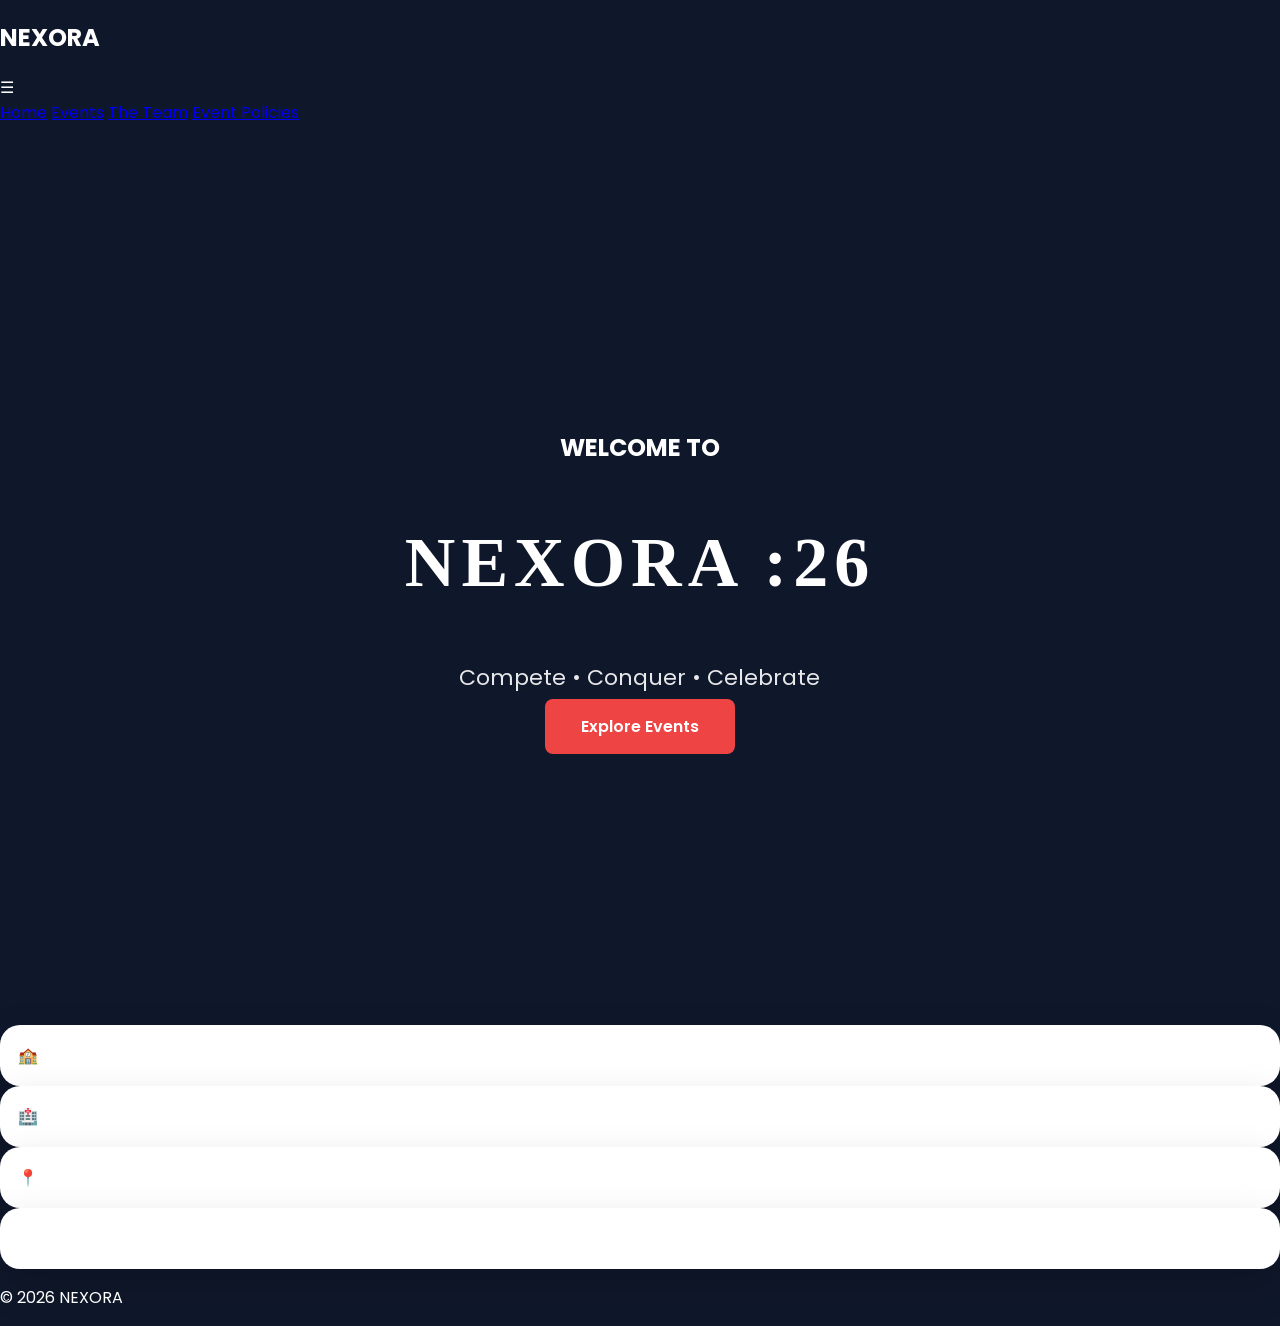
==== commit 2554def3: "Update index.html" ====
--- a/index.html
+++ b/index.html
@@ -1,167 +1,63 @@
 <!DOCTYPE html>
 <html lang="en">
-
 <head>
-
 <meta charset="UTF-8">
 <meta name="viewport" content="width=device-width, initial-scale=1.0">
-
-<title>IMA Sports Fest</title>
+<title>NEXORA 26</title>
 
 <link rel="stylesheet" href="style.css">
 
-<link href="https://fonts.googleapis.com/css2?family=Bebas+Neue&family=Poppins:wght@300;400;600&display=swap" rel="stylesheet">
+<!-- Google Font -->
+<link href="https://fonts.googleapis.com/css2?family=Cinzel:wght@600&family=Poppins:wght@300;500&display=swap" rel="stylesheet">
 
 </head>
 
 <body>
 
+<!-- NAVBAR -->
+<nav class="navbar">
+  <h1 class="logo">NEXORA</h1>
+  <div class="menu-icon" onclick="toggleMenu()">☰</div>
+</nav>
 
-<!-- INTRO SCREEN -->
-
-<div id="intro">
-<h1 class="intro-title">IMA SPORTS FEST</h1>
+<!-- SIDE MENU -->
+<div id="menu" class="menu">
+  <a href="index.html">Home</a>
+  <a href="events.html">Events</a>
+  <a href="#">The Team</a>
+  <a href="#">Event Policies</a>
 </div>
 
-
-<!-- HERO SECTION -->
-
+<!-- HERO -->
 <section class="hero">
 
-<video autoplay muted loop playsinline class="video-bg">
-<source src="hero.mp4" type="video/mp4">
-</video>
+  <div class="hero-content">
+    <h2 class="reveal">WELCOME TO</h2>
+    <h1 class="title reveal">NEXORA :26</h1>
 
-<div class="overlay"></div>
+    <p class="tagline reveal">Compete • Conquer • Celebrate</p>
 
-<canvas id="particles"></canvas>
-
-
-<div class="hero-content">
-
-<div class="glass">
-
-<h1 class="title spotlight-text">
-IMA SPORTS FEST
-</h1>
-
-<p class="tagline">
-Compete • Conquer • Celebrate
-</p>
-
-<a href="#events" class="btn">
-Explore Events
-</a>
-
-</div>
-
-</div>
-
-<div class="scroll">↓</div>
+    <a href="events.html" class="btn">Explore Events</a>
+  </div>
 
 </section>
 
+<!-- INFO SECTION -->
+<section class="info">
 
-
-<!-- EVENTS SECTION -->
-
-<section id="events" class="events">
-
-<h2>SPORTS EVENTS</h2>
-
-<div class="events-grid">
-
-
-<div class="event-card">
-
-<img src="football.jpg">
-
-<div class="event-info">
-<h3>Football</h3>
-<p class="price">₹500 Registration</p>
-
-<button class="register-btn">
-Register
-</button>
-</div>
-
-</div>
-
-
-<div class="event-card">
-
-<img src="volleyball.jpg">
-
-<div class="event-info">
-<h3>Volleyball</h3>
-<p class="price">₹400 Registration</p>
-
-<button class="register-btn">
-Register
-</button>
-</div>
-
-</div>
-
-
-
-<div class="event-card">
-
-<img src="basketball.jpg">
-
-<div class="event-info">
-<h3>Basketball</h3>
-<p class="price">₹500 Registration</p>
-
-<button class="register-btn">
-Register
-</button>
-</div>
-
-</div>
-
-
-
-<div class="event-card">
-
-<img src="kho-kho.jpg">
-
-<div class="event-info">
-<h3>Kho Kho</h3>
-<p class="price">₹300 Registration</p>
-
-<button class="register-btn">
-Register
-</button>
-</div>
-
-</div>
-
-
-
-<div class="event-card">
-
-<img src="throwball.jpg">
-
-<div class="event-info">
-<h3>Throwball</h3>
-<p class="price">₹350 Registration</p>
-
-<button class="register-btn">
-Register
-</button>
-</div>
-
-</div>
-
-
-</div>
+  <div class="card">🏫 Organisers Section</div>
+  <div class="card">🏥 College Info</div>
+  <div class="card">📍 Location & Route</div>
+  <div class="card">☎ Help Desk</div>
 
 </section>
 
+<!-- FOOTER -->
+<footer>
+  <p>© 2026 NEXORA</p>
+</footer>
 
 <script src="script.js"></script>
 
 </body>
-
 </html>
--- a/style.css
+++ b/style.css
@@ -1,109 +1,321 @@
-<!DOCTYPE html>
-<html lang="en">
-
-<head>
-
-<meta charset="UTF-8">
-<meta name="viewport" content="width=device-width, initial-scale=1.0">
-
-<title>IMA Sports Fest</title>
-
-<link rel="stylesheet" href="style.css">
-
-<link href="https://fonts.googleapis.com/css2?family=Bebas+Neue&family=Poppins:wght@300;400;600&display=swap" rel="stylesheet">
-
-</head>
-
-<body>
-
-
-
-<!-- INTRO SCREEN -->
-
-<div id="intro">
-<h1 class="intro-title">IMA SPORTS FEST</h1>
-</div>
-
-
-
-<!-- HERO SECTION -->
-
-<section class="hero">
-
-<video autoplay muted loop playsinline class="video-bg">
-<source src="hero.mp4" type="video/mp4">
-</video>
-
-<div class="overlay"></div>
-
-<canvas id="particles"></canvas>
-
-
-<div class="hero-content">
-
-<div class="glass">
-
-<h1 class="title spotlight-text">
-IMA SPORTS FEST
-</h1>
-
-<p class="tagline">
-Compete • Conquer • Celebrate
-</p>
-
-<a href="#events" class="btn">
-Explore Events
-</a>
-
-</div>
-
-</div>
-
-<div class="scroll">↓</div>
-
-</section>
-
-
-
-<!-- EVENTS SECTION -->
-
-<section id="events" class="events">
-
-<h2>Sports Events</h2>
-
-<div class="cards">
-
-<div class="card">
-<img src="football.jpg">
-<h3>Football</h3>
-</div>
-
-<div class="card">
-<img src="volleyball.jpg">
-<h3>Volleyball</h3>
-</div>
-
-<div class="card">
-<img src="basketball.jpg">
-<h3>Basketball</h3>
-</div>
-
-<div class="card">
-<img src="kho-kho.jpg">
-<h3>Kho Kho</h3>
-</div>
-
-<div class="card">
-<img src="throwball.jpg">
-<h3>Throwball</h3>
-</div>
-
-</div>
-
-</section>
-
-
-<script src="script.js"></script>
-
-</body>
-</html>
+body{
+margin:0;
+font-family:'Poppins', sans-serif;
+overflow-x:hidden;
+background:#0f172a;
+color:white;
+}
+
+
+
+/* INTRO SCREEN */
+
+#intro{
+position:fixed;
+width:100%;
+height:100%;
+background:black;
+display:flex;
+justify-content:center;
+align-items:center;
+z-index:9999;
+animation:fadeOut 1s ease 3s forwards;
+}
+
+.intro-title{
+font-family:'Bebas Neue';
+font-size:70px;
+letter-spacing:6px;
+animation:zoom 2s ease;
+}
+
+@keyframes zoom{
+0%{opacity:0;transform:scale(0.5);}
+100%{opacity:1;transform:scale(1);}
+}
+
+@keyframes fadeOut{
+to{opacity:0;visibility:hidden;}
+}
+
+
+
+/* HERO */
+
+.hero{
+position:relative;
+height:100vh;
+display:flex;
+align-items:center;
+justify-content:center;
+text-align:center;
+overflow:hidden;
+}
+
+.video-bg{
+position:absolute;
+top:0;
+left:0;
+width:100%;
+height:100%;
+object-fit:cover;
+z-index:-3;
+}
+
+.overlay{
+position:absolute;
+width:100%;
+height:100%;
+background:rgba(0,0,0,0.6);
+z-index:-2;
+}
+
+
+
+/* PARTICLES */
+
+#particles{
+position:absolute;
+width:100%;
+height:100%;
+z-index:-1;
+}
+
+
+
+/* GLASS PANEL */
+
+.glass{
+background:rgba(20,20,30,0.65);
+backdrop-filter:blur(14px);
+border-radius:20px;
+padding:60px;
+box-shadow:0 20px 60px rgba(0,0,0,0.6);
+}
+
+
+
+/* TITLE */
+
+.title{
+font-family:'Bebas Neue';
+font-size:70px;
+letter-spacing:6px;
+}
+
+
+
+/* GLOW EFFECT */
+
+.spotlight-text{
+text-shadow:
+0 0 10px #fff,
+0 0 20px #ef4444,
+0 0 40px #ef4444;
+}
+
+
+
+/* TAGLINE */
+
+.tagline{
+font-size:22px;
+margin:20px 0;
+opacity:0.9;
+}
+
+
+
+/* BUTTON */
+
+.btn{
+background:#ef4444;
+padding:16px 36px;
+border-radius:8px;
+color:white;
+text-decoration:none;
+font-weight:600;
+transition:0.3s;
+}
+
+.btn:hover{
+background:#dc2626;
+transform:scale(1.05);
+}
+
+
+
+/* SCROLL ICON */
+
+.scroll{
+position:absolute;
+bottom:25px;
+font-size:32px;
+animation:float 2s infinite;
+}
+
+@keyframes float{
+0%{transform:translateY(0)}
+50%{transform:translateY(10px)}
+100%{transform:translateY(0)}
+}
+
+
+
+/* EVENTS SECTION */
+
+.events{
+
+padding:120px 20px;
+
+text-align:center;
+
+background:linear-gradient(
+180deg,
+#ffffff 0%,
+#f3f4f6 100%
+);
+
+color:#111827;
+
+position:relative;
+
+overflow:hidden;
+
+}
+
+
+
+/* PAINT SPLASH BACKGROUND */
+
+.events::before{
+
+content:"";
+
+position:absolute;
+
+top:0;
+left:0;
+
+width:100%;
+height:100%;
+
+background-image:url("https://images.unsplash.com/photo-1607082350899-7e105aa886ae");
+
+background-size:cover;
+
+background-position:center;
+
+opacity:0.25;
+
+z-index:0;
+
+}
+
+
+
+/* TITLE */
+
+.events h2{
+
+font-family:'Bebas Neue';
+
+font-size:64px;
+
+letter-spacing:6px;
+
+margin-bottom:60px;
+
+position:relative;
+
+z-index:2;
+
+}
+
+
+
+/* CARDS GRID */
+
+.cards{
+
+display:grid;
+
+grid-template-columns:repeat(auto-fit,minmax(220px,1fr));
+
+gap:30px;
+
+max-width:1000px;
+
+margin:auto;
+
+position:relative;
+
+z-index:2;
+
+}
+
+
+
+/* CARD */
+
+.card{
+
+background:white;
+
+border-radius:20px;
+
+padding:18px;
+
+box-shadow:0 15px 40px rgba(0,0,0,0.15);
+
+transition:0.4s;
+
+}
+
+.card img{
+
+width:100%;
+
+border-radius:14px;
+
+margin-bottom:10px;
+
+}
+
+.card h3{
+
+font-size:22px;
+
+color:#111827;
+
+font-weight:600;
+
+}
+
+.card:hover{
+
+transform:translateY(-12px) scale(1.04);
+
+box-shadow:0 25px 50px rgba(0,0,0,0.25);
+
+}
+
+
+
+/* MOBILE */
+
+@media(max-width:768px){
+
+.title{
+font-size:42px;
+}
+
+.glass{
+padding:30px;
+}
+
+.events h2{
+font-size:42px;
+}
+
+}
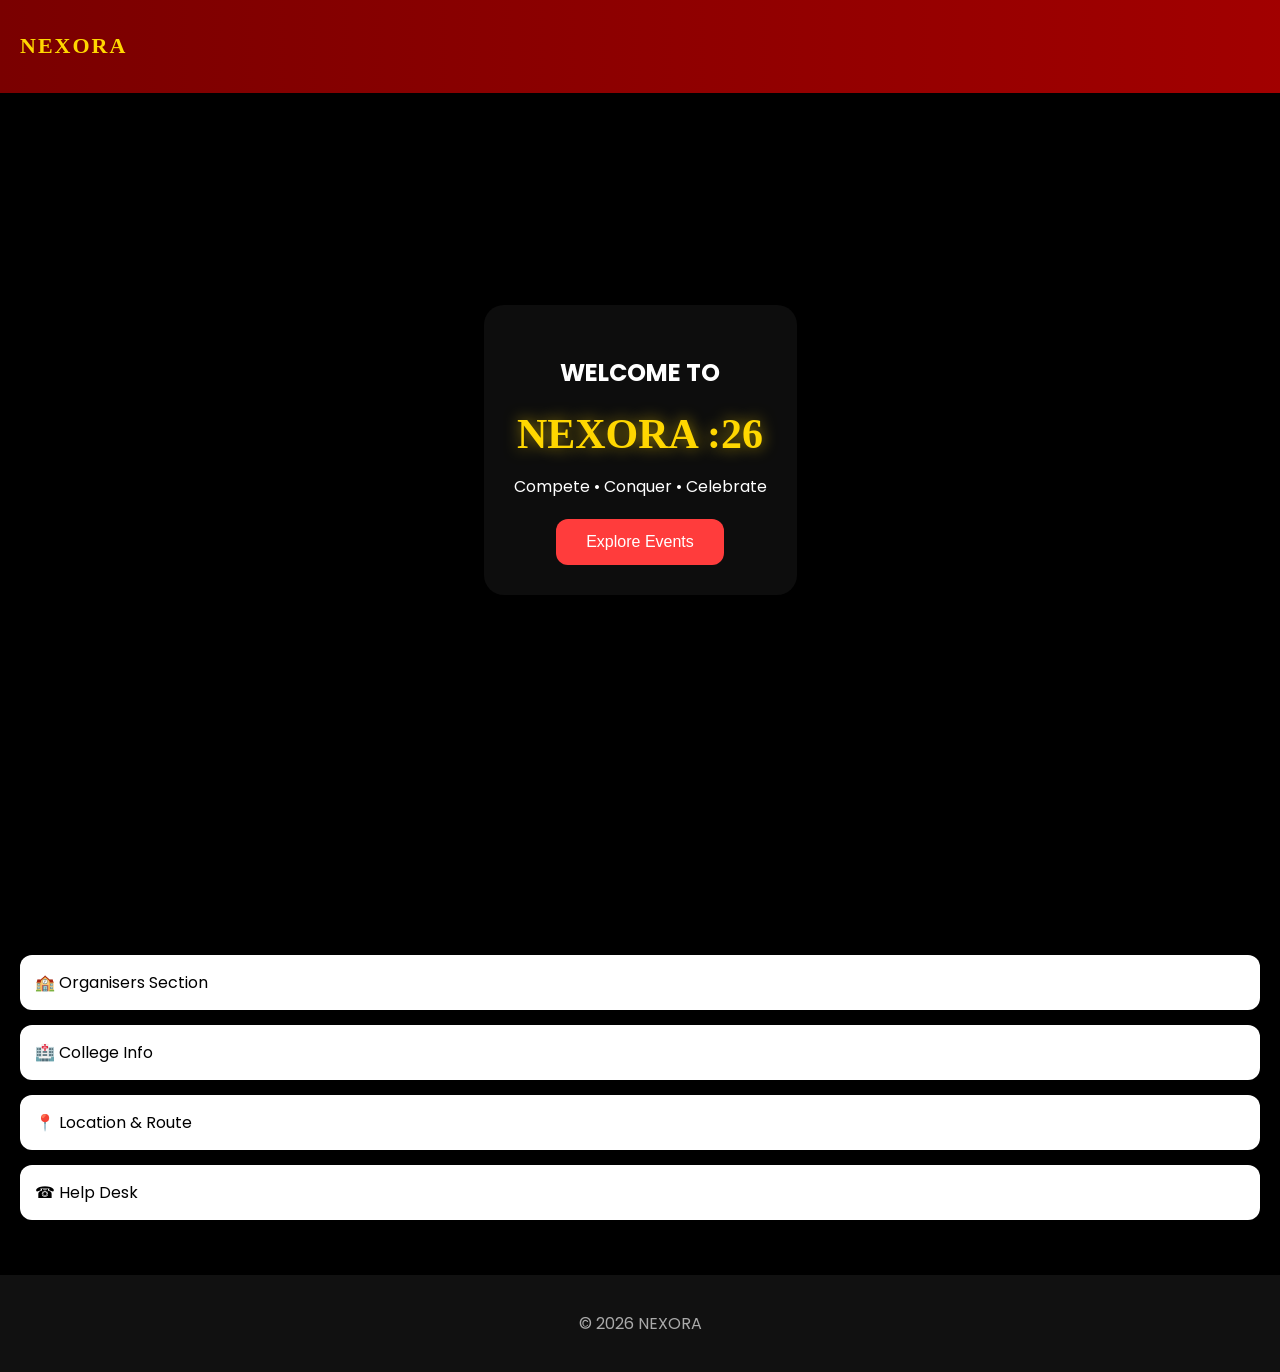
==== commit 7f59f0c5: "Update index.html" ====
--- a/index.html
+++ b/index.html
@@ -32,10 +32,10 @@
 <section class="hero">
 
   <div class="hero-content">
-    <h2 class="reveal">WELCOME TO</h2>
-    <h1 class="title reveal">NEXORA :26</h1>
+    <h2 class="fade">WELCOME TO</h2>
+    <h1 class="title fade">NEXORA :26</h1>
 
-    <p class="tagline reveal">Compete • Conquer • Celebrate</p>
+    <p class="tagline fade">Compete • Conquer • Celebrate</p>
 
     <a href="events.html" class="btn">Explore Events</a>
   </div>
--- a/style.css
+++ b/style.css
@@ -1,321 +1,201 @@
 body{
 margin:0;
 font-family:'Poppins', sans-serif;
+background:black;
+color:white;
 overflow-x:hidden;
-background:#0f172a;
-color:white;
-}
-
-
-
-/* INTRO SCREEN */
-
-#intro{
+}
+
+/* NAVBAR */
+.navbar{
 position:fixed;
-width:100%;
+top:0;
+width:100%;
+display:flex;
+justify-content:space-between;
+align-items:center;
+padding:15px 20px;
+background:linear-gradient(90deg,#7a0000,#a30000);
+color:gold;
+font-family:'Cinzel', serif;
+z-index:1000;
+}
+
+.logo{
+font-size:22px;
+letter-spacing:2px;
+}
+
+.menu-icon{
+font-size:22px;
+cursor:pointer;
+}
+
+/* MENU */
+.menu{
+position:fixed;
+top:0;
+right:-100%;
+width:70%;
 height:100%;
-background:black;
+background:white;
+color:black;
+padding:30px;
+transition:0.4s;
+z-index:999;
+}
+
+.menu.show{
+right:0;
+}
+
+.menu a{
+display:block;
+margin:25px 0;
+font-size:18px;
+text-decoration:none;
+color:#222;
+}
+
+/* HERO */
+.hero{
+height:100vh;
+background:url("hero-bg.jpg") center/cover no-repeat;
+position:relative;
 display:flex;
 justify-content:center;
 align-items:center;
-z-index:9999;
-animation:fadeOut 1s ease 3s forwards;
-}
-
-.intro-title{
-font-family:'Bebas Neue';
-font-size:70px;
-letter-spacing:6px;
-animation:zoom 2s ease;
-}
-
-@keyframes zoom{
-0%{opacity:0;transform:scale(0.5);}
-100%{opacity:1;transform:scale(1);}
-}
-
-@keyframes fadeOut{
-to{opacity:0;visibility:hidden;}
-}
-
-
-
-/* HERO */
-
-.hero{
-position:relative;
-height:100vh;
-display:flex;
-align-items:center;
-justify-content:center;
 text-align:center;
-overflow:hidden;
-}
-
-.video-bg{
+}
+
+/* DARK OVERLAY */
+.hero::before{
+content:"";
 position:absolute;
+width:100%;
+height:100%;
+background:linear-gradient(to bottom, rgba(0,0,0,0.6), rgba(0,0,0,0.8));
 top:0;
 left:0;
-width:100%;
-height:100%;
-object-fit:cover;
-z-index:-3;
-}
-
-.overlay{
-position:absolute;
-width:100%;
-height:100%;
-background:rgba(0,0,0,0.6);
-z-index:-2;
-}
-
-
-
-/* PARTICLES */
-
-#particles{
-position:absolute;
-width:100%;
-height:100%;
-z-index:-1;
-}
-
-
-
-/* GLASS PANEL */
-
-.glass{
-background:rgba(20,20,30,0.65);
-backdrop-filter:blur(14px);
+}
+
+/* GLASS CARD */
+.hero-content{
+position:relative;
+z-index:2;
+background:rgba(255,255,255,0.05);
+backdrop-filter:blur(10px);
+padding:30px;
 border-radius:20px;
-padding:60px;
-box-shadow:0 20px 60px rgba(0,0,0,0.6);
-}
-
-
-
-/* TITLE */
-
+box-shadow:0 10px 30px rgba(0,0,0,0.5);
+max-width:90%;
+}
+
+/* TEXT */
 .title{
-font-family:'Bebas Neue';
-font-size:70px;
-letter-spacing:6px;
-}
-
-
-
-/* GLOW EFFECT */
-
-.spotlight-text{
-text-shadow:
-0 0 10px #fff,
-0 0 20px #ef4444,
-0 0 40px #ef4444;
-}
-
-
-
-/* TAGLINE */
+font-size:42px;
+font-family:'Cinzel', serif;
+color:#FFD700;
+text-shadow:0 0 15px rgba(255,215,0,0.6);
+margin:10px 0;
+}
 
 .tagline{
-font-size:22px;
-margin:20px 0;
+font-size:16px;
 opacity:0.9;
-}
-
-
+margin-bottom:20px;
+}
 
 /* BUTTON */
-
 .btn{
-background:#ef4444;
-padding:16px 36px;
-border-radius:8px;
+background:#ff3c3c;
+padding:14px 30px;
+border-radius:12px;
 color:white;
 text-decoration:none;
-font-weight:600;
+font-weight:500;
 transition:0.3s;
+display:inline-block;
 }
 
 .btn:hover{
-background:#dc2626;
+background:#ff1c1c;
 transform:scale(1.05);
-}
-
-
-
-/* SCROLL ICON */
-
-.scroll{
-position:absolute;
-bottom:25px;
-font-size:32px;
-animation:float 2s infinite;
-}
-
-@keyframes float{
-0%{transform:translateY(0)}
-50%{transform:translateY(10px)}
-100%{transform:translateY(0)}
-}
-
-
-
-/* EVENTS SECTION */
-
+box-shadow:0 0 20px rgba(255,0,0,0.5);
+}
+
+/* EVENTS */
 .events{
-
-padding:120px 20px;
-
+padding:80px 20px;
 text-align:center;
-
-background:linear-gradient(
-180deg,
-#ffffff 0%,
-#f3f4f6 100%
-);
-
-color:#111827;
-
-position:relative;
-
-overflow:hidden;
-
-}
-
-
-
-/* PAINT SPLASH BACKGROUND */
-
-.events::before{
-
-content:"";
-
-position:absolute;
-
-top:0;
-left:0;
-
-width:100%;
-height:100%;
-
-background-image:url("https://images.unsplash.com/photo-1607082350899-7e105aa886ae");
-
-background-size:cover;
-
-background-position:center;
-
-opacity:0.25;
-
-z-index:0;
-
-}
-
-
-
-/* TITLE */
-
-.events h2{
-
-font-family:'Bebas Neue';
-
-font-size:64px;
-
-letter-spacing:6px;
-
-margin-bottom:60px;
-
-position:relative;
-
-z-index:2;
-
-}
-
-
-
-/* CARDS GRID */
-
-.cards{
-
-display:grid;
-
-grid-template-columns:repeat(auto-fit,minmax(220px,1fr));
-
-gap:30px;
-
-max-width:1000px;
-
-margin:auto;
-
-position:relative;
-
-z-index:2;
-
-}
-
-
-
-/* CARD */
+}
+
+.event-card{
+background:white;
+color:black;
+margin:20px 0;
+padding:12px;
+border-radius:15px;
+transition:0.3s;
+}
+
+.event-card:hover{
+transform:scale(1.03);
+box-shadow:0 10px 25px rgba(0,0,0,0.3);
+}
+
+.event-card img{
+width:100%;
+border-radius:10px;
+}
+
+/* DETAILS */
+.details{
+padding:80px 20px;
+}
+
+.details img{
+width:100%;
+border-radius:15px;
+margin-bottom:15px;
+}
+
+/* INFO */
+.info{
+padding:40px 20px;
+}
 
 .card{
-
 background:white;
-
-border-radius:20px;
-
-padding:18px;
-
-box-shadow:0 15px 40px rgba(0,0,0,0.15);
-
-transition:0.4s;
-
-}
-
-.card img{
-
-width:100%;
-
-border-radius:14px;
-
-margin-bottom:10px;
-
-}
-
-.card h3{
-
-font-size:22px;
-
-color:#111827;
-
-font-weight:600;
-
+color:black;
+padding:15px;
+margin:15px 0;
+border-radius:12px;
+transition:0.3s;
 }
 
 .card:hover{
-
-transform:translateY(-12px) scale(1.04);
-
-box-shadow:0 25px 50px rgba(0,0,0,0.25);
-
-}
-
-
-
-/* MOBILE */
-
-@media(max-width:768px){
-
-.title{
-font-size:42px;
-}
-
-.glass{
-padding:30px;
-}
-
-.events h2{
-font-size:42px;
-}
-
-}
+transform:translateY(-5px);
+}
+
+/* FOOTER */
+footer{
+text-align:center;
+padding:20px;
+background:#111;
+color:#aaa;
+}
+
+/* ANIMATION */
+.fade{
+opacity:0;
+transform:translateY(30px);
+animation:fadeUp 1s forwards;
+}
+
+@keyframes fadeUp{
+to{
+opacity:1;
+transform:translateY(0);
+}
+}
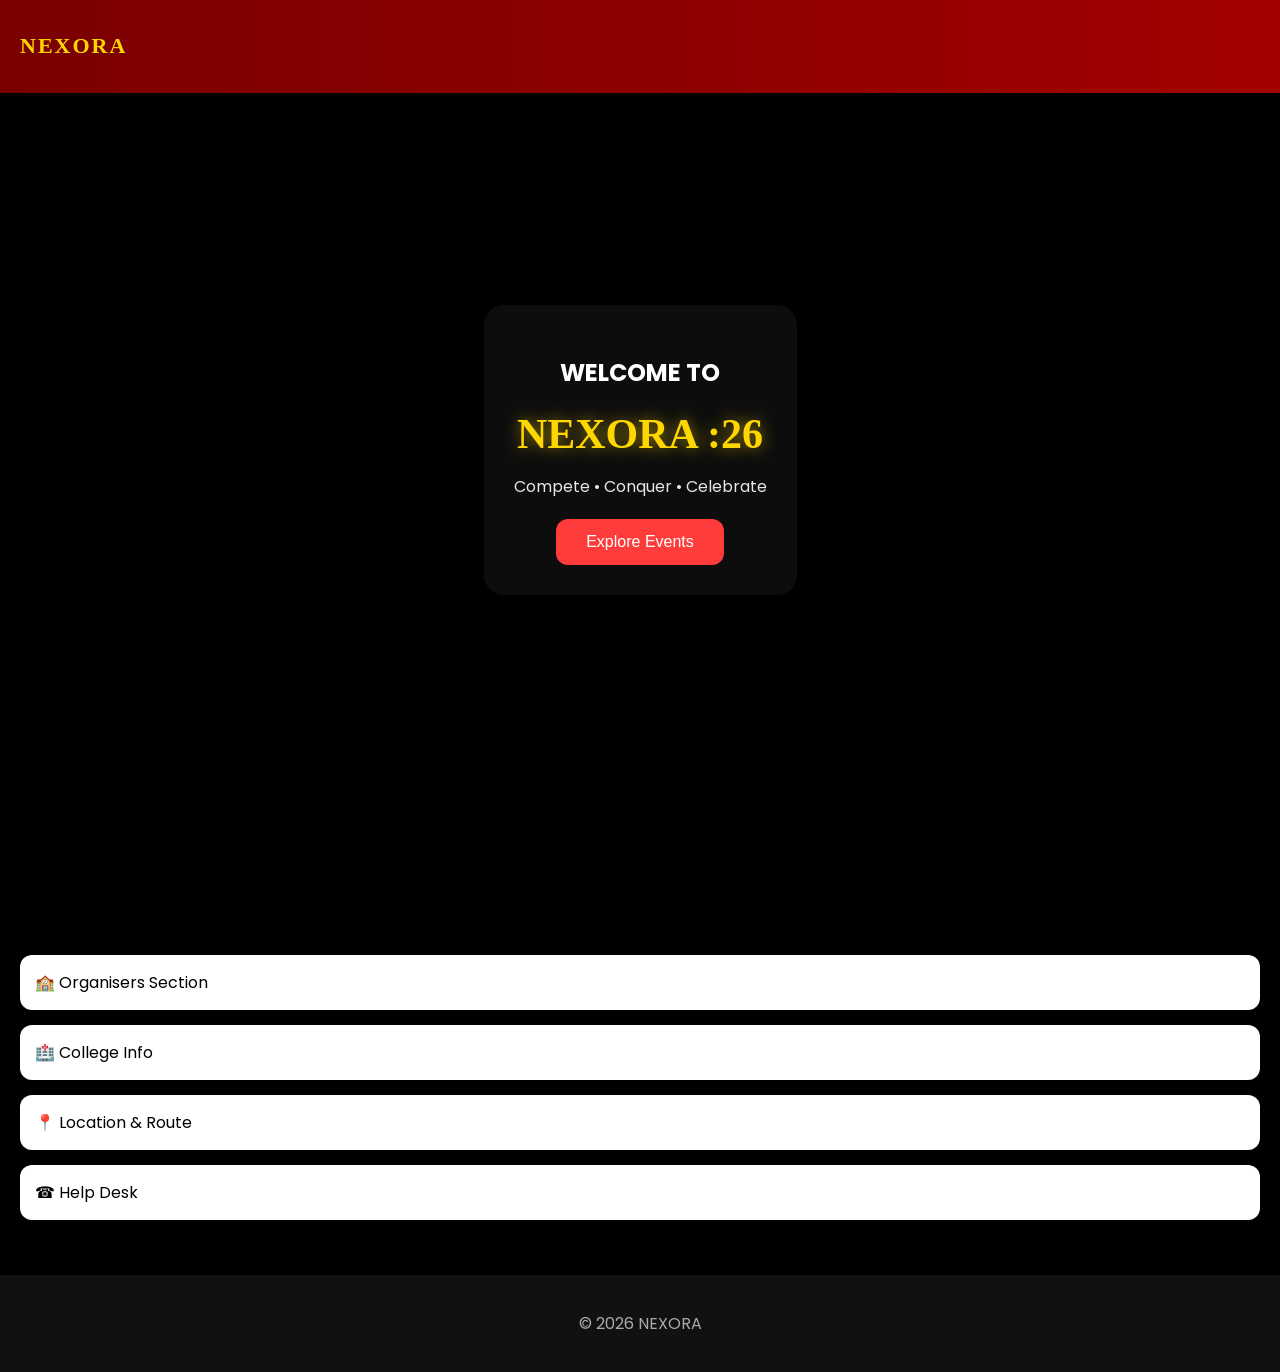
==== commit 6a49bbcc: "Update index.html" ====
--- a/index.html
+++ b/index.html
@@ -32,10 +32,10 @@
 <section class="hero">
 
   <div class="hero-content">
-    <h2 class="fade">WELCOME TO</h2>
-    <h1 class="title fade">NEXORA :26</h1>
+    <h2 class="reveal">WELCOME TO</h2>
+    <h1 class="title reveal">NEXORA :26</h1>
 
-    <p class="tagline fade">Compete • Conquer • Celebrate</p>
+    <p class="tagline reveal">Compete • Conquer • Celebrate</p>
 
     <a href="events.html" class="btn">Explore Events</a>
   </div>
